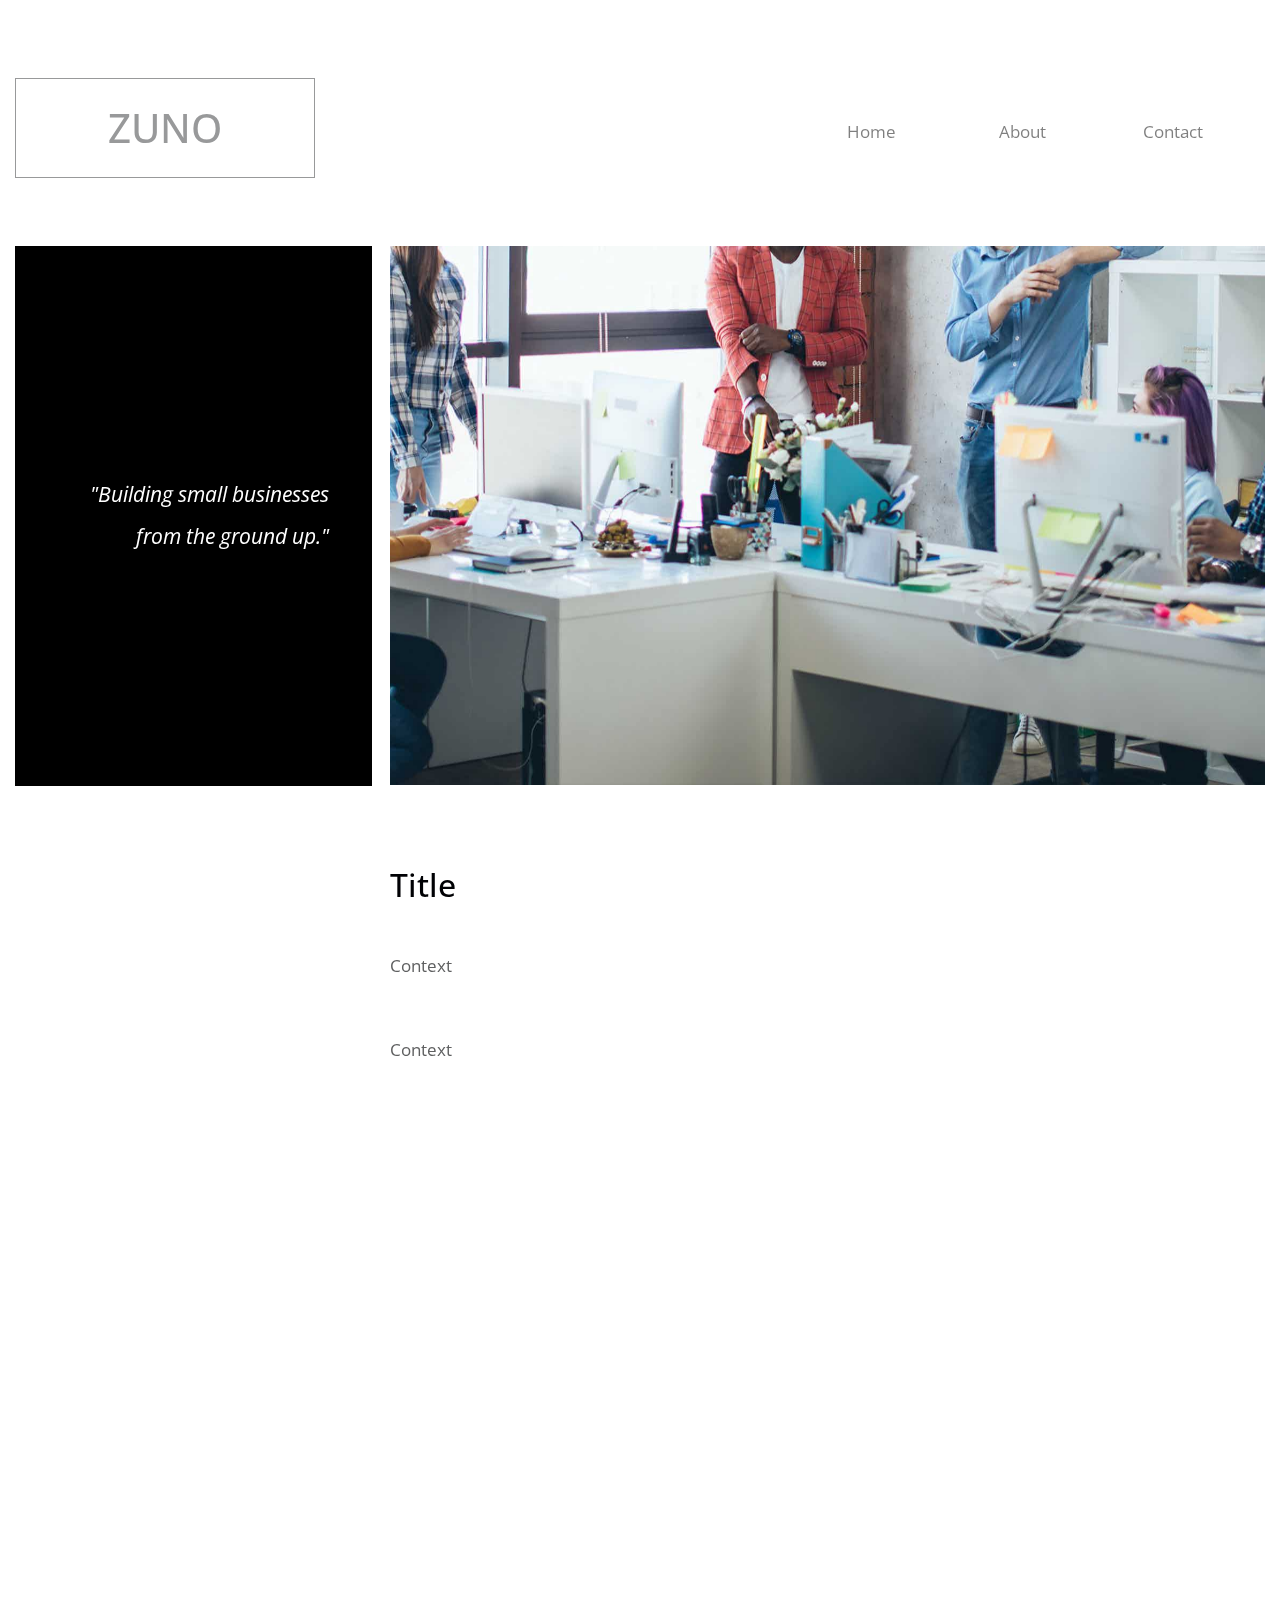
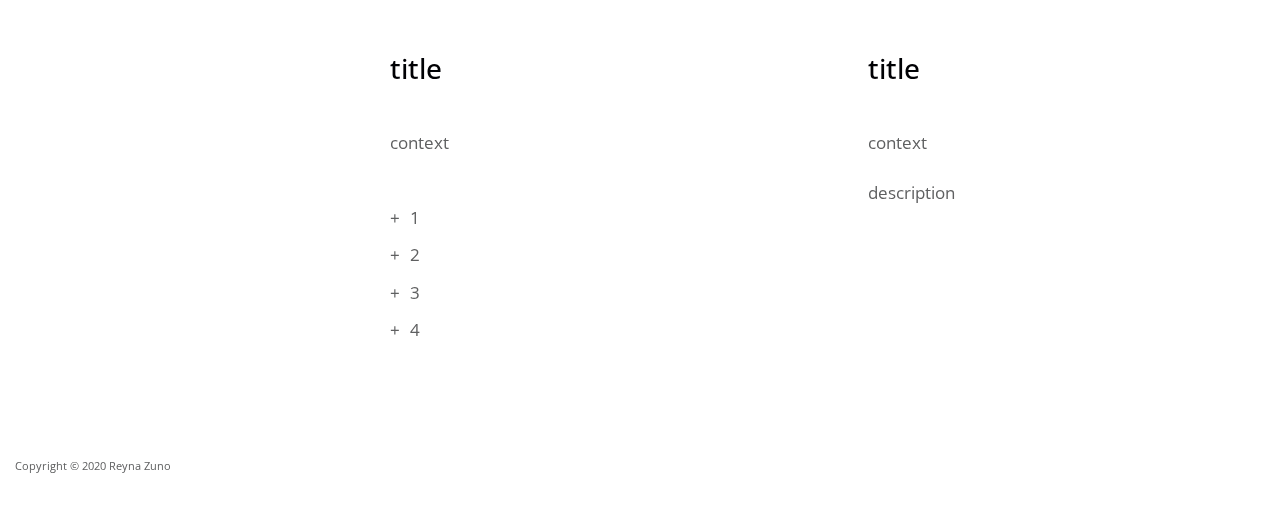
==== index.html @ 0b3b90a9 "project" ====
<!DOCTYPE html>
<html lang="en">
  <head>
    <meta charset="UTF-8" />
    <meta name="viewport" content="width=device-width, initial-scale=1.0" />
    <meta http-equiv="X-UA-Compatible" content="ie=edge" />
    <title>Zuno</title>

    <link rel="stylesheet" href="https://fonts.googleapis.com/css?family=Open+Sans:400,600" />
    <link rel="stylesheet" href="css/structure.css" />
    <link rel="stylesheet" href="css/bootstrap.css" />
    <link rel="stylesheet" href="css/style.css" />
  </head>
  <body>
    <div class="container-fluid">
      <div class="row tm-brand-row">
        <div class="col-lg-4 col-10">
          <div class="tm-brand-container">
            <div class="tm-brand-texts">
              <h1 class="text-uppercase tm-brand-name">Zuno</h1>
            </div>
          </div>
        </div>
        <div class="col-lg-8 col-2 tm-nav-col">
          <div class="tm-nav">
            <nav class="navbar navbar-expand-lg navbar-light tm-navbar">
              <button
                class="navbar-toggler"
                type="button"
                data-toggle="collapse"
                data-target="#navbarNav"
                aria-controls="navbarNav"
                aria-expanded="false"
                aria-label="Toggle navigation">
                <span class="navbar-toggler-icon"></span>
              </button>
              <div class="collapse navbar-collapse" id="navbarNav">
                <ul class="navbar-nav ml-auto mr-0">
                  <li class="nav-item">
                    <div class="tm-nav-link-highlight"></div>
                    <a class="nav-link" href="index.html">Home </a>
                  </li>
                  <li class="nav-item">
                    <div class="tm-nav-link-highlight"></div>
                    <a class="nav-link" href="about.html">About</a>
                  </li>
                  <li class="nav-item">
                    <div class="tm-nav-link-highlight"></div>
                    <a class="nav-link" href="contact.html">Contact</a>
                  </li>
                </ul>
              </div>
            </nav>
          </div>
        </div>
      </div>

      <div class="row tm-welcome-row">
        <div class="col-12 tm-page-cols-container">
          <div class="tm-page-col-left tm-welcome-box tm-bg-primary">
            <p class="tm-welcome-text">
              <em>"Building small businesses from the ground up."</em>
            </p>
          </div>
          <div class="tm-page-col-right">
            <div
              class="tm-welcome-parallax"
              data-parallax="scroll"
              data-image-src="img/digital-marketing-agency.jpg"
            ></div>
          </div>
        </div>
      </div>

      <section class="row tm-pt-4 tm-pb-6">
        <div class="col-12 tm-page-cols-container">
          <div class="tm-page-col-right">
            <h2 class="tm-text-secondary tm-mb-5">
              Title
            </h2>
            <p class="tm-mb-6">
              Context
              
            </p>
            <p class="mb-0">
           	 Context
            </p>
          </div>
        </div>
      </section>

      <div class="tm-page-col-right">
        <div class="row tm-pt-7 tm-pb-6">
          <div class="col-md-6 tm-home-section-2-left">
            <div
              class="img-fluid tm-mb-4 tm-small-parallax"
              data-parallax="scroll"
              data-image-src="img/image-1.jpg"></div>
            <div>
              <h3 class="tm-text-secondary tm-mb-4">
                title
              </h3>
              <p class="tm-mb-5">
               context
              </p>
              <ul class="tm-list-plus">
                <li>1</li>
                <li>2</li>
                <li>3</li>
                <li>4</li>
              </ul>
            </div>
          </div>
          <div class="col-md-6 tm-home-section-2-right">
            <div
              class="img-fluid tm-mb-4 tm-small-parallax"
              data-parallax="scroll"
              data-image-src="img/image-2.jpg"></div>
            <div>
              <h3 class="tm-text-secondary tm-mb-4">
                title
              </h3>
              <p class="tm-section-2-text">
                context
              </p>
              <p>
               description
              </p>
            </div>
          </div>
        </div>
      </div>
      <!-- row -->

      <!-- Page footer -->
      <footer class="row tm-page-footer">
        <p class="col-12 tm-copyright-text mb-0">
          Copyright &copy; 2020 Reyna Zuno
        </p>
      </footer>
    </div>

  <script src="js/jquery.js"></script>
  <script src="js/parallax.js"></script>
  </body>
</html>
---- css/structure.css ----
.fa,.fab,.fal,.far,.fas{-moz-osx-font-smoothing:grayscale;-webkit-font-smoothing:antialiased;display:inline-block;font-style:normal;font-variant:normal;text-rendering:auto;line-height:1}.fa-lg{font-size:1.33333em;line-height:.75em;vertical-align:-.0667em}.fa-xs{font-size:.75em}.fa-sm{font-size:.875em}.fa-1x{font-size:1em}.fa-2x{font-size:2em}.fa-3x{font-size:3em}.fa-4x{font-size:4em}.fa-5x{font-size:5em}.fa-6x{font-size:6em}.fa-7x{font-size:7em}.fa-8x{font-size:8em}.fa-9x{font-size:9em}.fa-10x{font-size:10em}.fa-fw{text-align:center;width:1.25em}.fa-ul{list-style-type:none;margin-left:2.5em;padding-left:0}.fa-ul>li{position:relative}.fa-li{left:-2em;position:absolute;text-align:center;width:2em;line-height:inherit}.fa-border{border:.08em solid #eee;border-radius:.1em;padding:.2em .25em .15em}.fa-pull-left{float:left}.fa-pull-right{float:right}.fa.fa-pull-left,.fab.fa-pull-left,.fal.fa-pull-left,.far.fa-pull-left,.fas.fa-pull-left{margin-right:.3em}.fa.fa-pull-right,.fab.fa-pull-right,.fal.fa-pull-right,.far.fa-pull-right,.fas.fa-pull-right{margin-left:.3em}.fa-spin{animation:fa-spin 2s infinite linear}.fa-pulse{animation:fa-spin 1s infinite steps(8)}@keyframes fa-spin{0%{transform:rotate(0deg)}to{transform:rotate(1turn)}}.fa-rotate-90{-ms-filter:"progid:DXImageTransform.Microsoft.BasicImage(rotation=1)";transform:rotate(90deg)}.fa-rotate-180{-ms-filter:"progid:DXImageTransform.Microsoft.BasicImage(rotation=2)";transform:rotate(180deg)}.fa-rotate-270{-ms-filter:"progid:DXImageTransform.Microsoft.BasicImage(rotation=3)";transform:rotate(270deg)}.fa-flip-horizontal{-ms-filter:"progid:DXImageTransform.Microsoft.BasicImage(rotation=0, mirror=1)";transform:scaleX(-1)}.fa-flip-vertical{transform:scaleY(-1)}.fa-flip-both,.fa-flip-horizontal.fa-flip-vertical,.fa-flip-vertical{-ms-filter:"progid:DXImageTransform.Microsoft.BasicImage(rotation=2, mirror=1)"}.fa-flip-both,.fa-flip-horizontal.fa-flip-vertical{transform:scale(-1)}:root .fa-flip-both,:root .fa-flip-horizontal,:root .fa-flip-vertical,:root .fa-rotate-90,:root .fa-rotate-180,:root .fa-rotate-270{filter:none}.fa-stack{display:inline-block;height:2em;line-height:2em;position:relative;vertical-align:middle;width:2.5em}.fa-stack-1x,.fa-stack-2x{left:0;position:absolute;text-align:center;width:100%}.fa-stack-1x{line-height:inherit}.fa-stack-2x{font-size:2em}.fa-inverse{color:#fff}.fa-500px:before{content:"\f26e"}.fa-accessible-icon:before{content:"\f368"}.fa-accusoft:before{content:"\f369"}.fa-acquisitions-incorporated:before{content:"\f6af"}.fa-ad:before{content:"\f641"}.fa-address-book:before{content:"\f2b9"}.fa-address-card:before{content:"\f2bb"}.fa-adjust:before{content:"\f042"}.fa-adn:before{content:"\f170"}.fa-adobe:before{content:"\f778"}.fa-adversal:before{content:"\f36a"}.fa-affiliatetheme:before{content:"\f36b"}.fa-air-freshener:before{content:"\f5d0"}.fa-airbnb:before{content:"\f834"}.fa-algolia:before{content:"\f36c"}.fa-align-center:before{content:"\f037"}.fa-align-justify:before{content:"\f039"}.fa-align-left:before{content:"\f036"}.fa-align-right:before{content:"\f038"}.fa-alipay:before{content:"\f642"}.fa-allergies:before{content:"\f461"}.fa-amazon:before{content:"\f270"}.fa-amazon-pay:before{content:"\f42c"}.fa-ambulance:before{content:"\f0f9"}.fa-american-sign-language-interpreting:before{content:"\f2a3"}.fa-amilia:before{content:"\f36d"}.fa-anchor:before{content:"\f13d"}.fa-android:before{content:"\f17b"}.fa-angellist:before{content:"\f209"}.fa-angle-double-down:before{content:"\f103"}.fa-angle-double-left:before{content:"\f100"}.fa-angle-double-right:before{content:"\f101"}.fa-angle-double-up:before{content:"\f102"}.fa-angle-down:before{content:"\f107"}.fa-angle-left:before{content:"\f104"}.fa-angle-right:before{content:"\f105"}.fa-angle-up:before{content:"\f106"}.fa-angry:before{content:"\f556"}.fa-angrycreative:before{content:"\f36e"}.fa-angular:before{content:"\f420"}.fa-ankh:before{content:"\f644"}.fa-app-store:before{content:"\f36f"}.fa-app-store-ios:before{content:"\f370"}.fa-apper:before{content:"\f371"}.fa-apple:before{content:"\f179"}.fa-apple-alt:before{content:"\f5d1"}.fa-apple-pay:before{content:"\f415"}.fa-archive:before{content:"\f187"}.fa-archway:before{content:"\f557"}.fa-arrow-alt-circle-down:before{content:"\f358"}.fa-arrow-alt-circle-left:before{content:"\f359"}.fa-arrow-alt-circle-right:before{content:"\f35a"}.fa-arrow-alt-circle-up:before{content:"\f35b"}.fa-arrow-circle-down:before{content:"\f0ab"}.fa-arrow-circle-left:before{content:"\f0a8"}.fa-arrow-circle-right:before{content:"\f0a9"}.fa-arrow-circle-up:before{content:"\f0aa"}.fa-arrow-down:before{content:"\f063"}.fa-arrow-left:before{content:"\f060"}.fa-arrow-right:before{content:"\f061"}.fa-arrow-up:before{content:"\f062"}.fa-arrows-alt:before{content:"\f0b2"}.fa-arrows-alt-h:before{content:"\f337"}.fa-arrows-alt-v:before{content:"\f338"}.fa-artstation:before{content:"\f77a"}.fa-assistive-listening-systems:before{content:"\f2a2"}.fa-asterisk:before{content:"\f069"}.fa-asymmetrik:before{content:"\f372"}.fa-at:before{content:"\f1fa"}.fa-atlas:before{content:"\f558"}.fa-atlassian:before{content:"\f77b"}.fa-atom:before{content:"\f5d2"}.fa-audible:before{content:"\f373"}.fa-audio-description:before{content:"\f29e"}.fa-autoprefixer:before{content:"\f41c"}.fa-avianex:before{content:"\f374"}.fa-aviato:before{content:"\f421"}.fa-award:before{content:"\f559"}.fa-aws:before{content:"\f375"}.fa-baby:before{content:"\f77c"}.fa-baby-carriage:before{content:"\f77d"}.fa-backspace:before{content:"\f55a"}.fa-backward:before{content:"\f04a"}.fa-bacon:before{content:"\f7e5"}.fa-balance-scale:before{content:"\f24e"}.fa-ban:before{content:"\f05e"}.fa-band-aid:before{content:"\f462"}.fa-bandcamp:before{content:"\f2d5"}.fa-barcode:before{content:"\f02a"}.fa-bars:before{content:"\f0c9"}.fa-baseball-ball:before{content:"\f433"}.fa-basketball-ball:before{content:"\f434"}.fa-bath:before{content:"\f2cd"}.fa-battery-empty:before{content:"\f244"}.fa-battery-full:before{content:"\f240"}.fa-battery-half:before{content:"\f242"}.fa-battery-quarter:before{content:"\f243"}.fa-battery-three-quarters:before{content:"\f241"}.fa-battle-net:before{content:"\f835"}.fa-bed:before{content:"\f236"}.fa-beer:before{content:"\f0fc"}.fa-behance:before{content:"\f1b4"}.fa-behance-square:before{content:"\f1b5"}.fa-bell:before{content:"\f0f3"}.fa-bell-slash:before{content:"\f1f6"}.fa-bezier-curve:before{content:"\f55b"}.fa-bible:before{content:"\f647"}.fa-bicycle:before{content:"\f206"}.fa-bimobject:before{content:"\f378"}.fa-binoculars:before{content:"\f1e5"}.fa-biohazard:before{content:"\f780"}.fa-birthday-cake:before{content:"\f1fd"}.fa-bitbucket:before{content:"\f171"}.fa-bitcoin:before{content:"\f379"}.fa-bity:before{content:"\f37a"}.fa-black-tie:before{content:"\f27e"}.fa-blackberry:before{content:"\f37b"}.fa-blender:before{content:"\f517"}.fa-blender-phone:before{content:"\f6b6"}.fa-blind:before{content:"\f29d"}.fa-blog:before{content:"\f781"}.fa-blogger:before{content:"\f37c"}.fa-blogger-b:before{content:"\f37d"}.fa-bluetooth:before{content:"\f293"}.fa-bluetooth-b:before{content:"\f294"}.fa-bold:before{content:"\f032"}.fa-bolt:before{content:"\f0e7"}.fa-bomb:before{content:"\f1e2"}.fa-bone:before{content:"\f5d7"}.fa-bong:before{content:"\f55c"}.fa-book:before{content:"\f02d"}.fa-book-dead:before{content:"\f6b7"}.fa-book-medical:before{content:"\f7e6"}.fa-book-open:before{content:"\f518"}.fa-book-reader:before{content:"\f5da"}.fa-bookmark:before{content:"\f02e"}.fa-bootstrap:before{content:"\f836"}.fa-bowling-ball:before{content:"\f436"}.fa-box:before{content:"\f466"}.fa-box-open:before{content:"\f49e"}.fa-boxes:before{content:"\f468"}.fa-braille:before{content:"\f2a1"}.fa-brain:before{content:"\f5dc"}.fa-bread-slice:before{content:"\f7ec"}.fa-briefcase:before{content:"\f0b1"}.fa-briefcase-medical:before{content:"\f469"}.fa-broadcast-tower:before{content:"\f519"}.fa-broom:before{content:"\f51a"}.fa-brush:before{content:"\f55d"}.fa-btc:before{content:"\f15a"}.fa-buffer:before{content:"\f837"}.fa-bug:before{content:"\f188"}.fa-building:before{content:"\f1ad"}.fa-bullhorn:before{content:"\f0a1"}.fa-bullseye:before{content:"\f140"}.fa-burn:before{content:"\f46a"}.fa-buromobelexperte:before{content:"\f37f"}.fa-bus:before{content:"\f207"}.fa-bus-alt:before{content:"\f55e"}.fa-business-time:before{content:"\f64a"}.fa-buysellads:before{content:"\f20d"}.fa-calculator:before{content:"\f1ec"}.fa-calendar:before{content:"\f133"}.fa-calendar-alt:before{content:"\f073"}.fa-calendar-check:before{content:"\f274"}.fa-calendar-day:before{content:"\f783"}.fa-calendar-minus:before{content:"\f272"}.fa-calendar-plus:before{content:"\f271"}.fa-calendar-times:before{content:"\f273"}.fa-calendar-week:before{content:"\f784"}.fa-camera:before{content:"\f030"}.fa-camera-retro:before{content:"\f083"}.fa-campground:before{content:"\f6bb"}.fa-canadian-maple-leaf:before{content:"\f785"}.fa-candy-cane:before{content:"\f786"}.fa-cannabis:before{content:"\f55f"}.fa-capsules:before{content:"\f46b"}.fa-car:before{content:"\f1b9"}.fa-car-alt:before{content:"\f5de"}.fa-car-battery:before{content:"\f5df"}.fa-car-crash:before{content:"\f5e1"}.fa-car-side:before{content:"\f5e4"}.fa-caret-down:before{content:"\f0d7"}.fa-caret-left:before{content:"\f0d9"}.fa-caret-right:before{content:"\f0da"}.fa-caret-square-down:before{content:"\f150"}.fa-caret-square-left:before{content:"\f191"}.fa-caret-square-right:before{content:"\f152"}.fa-caret-square-up:before{content:"\f151"}.fa-caret-up:before{content:"\f0d8"}.fa-carrot:before{content:"\f787"}.fa-cart-arrow-down:before{content:"\f218"}.fa-cart-plus:before{content:"\f217"}.fa-cash-register:before{content:"\f788"}.fa-cat:before{content:"\f6be"}.fa-cc-amazon-pay:before{content:"\f42d"}.fa-cc-amex:before{content:"\f1f3"}.fa-cc-apple-pay:before{content:"\f416"}.fa-cc-diners-club:before{content:"\f24c"}.fa-cc-discover:before{content:"\f1f2"}.fa-cc-jcb:before{content:"\f24b"}.fa-cc-mastercard:before{content:"\f1f1"}.fa-cc-paypal:before{content:"\f1f4"}.fa-cc-stripe:before{content:"\f1f5"}.fa-cc-visa:before{content:"\f1f0"}.fa-centercode:before{content:"\f380"}.fa-centos:before{content:"\f789"}.fa-certificate:before{content:"\f0a3"}.fa-chair:before{content:"\f6c0"}.fa-chalkboard:before{content:"\f51b"}.fa-chalkboard-teacher:before{content:"\f51c"}.fa-charging-station:before{content:"\f5e7"}.fa-chart-area:before{content:"\f1fe"}.fa-chart-bar:before{content:"\f080"}.fa-chart-line:before{content:"\f201"}.fa-chart-pie:before{content:"\f200"}.fa-check:before{content:"\f00c"}.fa-check-circle:before{content:"\f058"}.fa-check-double:before{content:"\f560"}.fa-check-square:before{content:"\f14a"}.fa-cheese:before{content:"\f7ef"}.fa-chess:before{content:"\f439"}.fa-chess-bishop:before{content:"\f43a"}.fa-chess-board:before{content:"\f43c"}.fa-chess-king:before{content:"\f43f"}.fa-chess-knight:before{content:"\f441"}.fa-chess-pawn:before{content:"\f443"}.fa-chess-queen:before{content:"\f445"}.fa-chess-rook:before{content:"\f447"}.fa-chevron-circle-down:before{content:"\f13a"}.fa-chevron-circle-left:before{content:"\f137"}.fa-chevron-circle-right:before{content:"\f138"}.fa-chevron-circle-up:before{content:"\f139"}.fa-chevron-down:before{content:"\f078"}.fa-chevron-left:before{content:"\f053"}.fa-chevron-right:before{content:"\f054"}.fa-chevron-up:before{content:"\f077"}.fa-child:before{content:"\f1ae"}.fa-chrome:before{content:"\f268"}.fa-chromecast:before{content:"\f838"}.fa-church:before{content:"\f51d"}.fa-circle:before{content:"\f111"}.fa-circle-notch:before{content:"\f1ce"}.fa-city:before{content:"\f64f"}.fa-clinic-medical:before{content:"\f7f2"}.fa-clipboard:before{content:"\f328"}.fa-clipboard-check:before{content:"\f46c"}.fa-clipboard-list:before{content:"\f46d"}.fa-clock:before{content:"\f017"}.fa-clone:before{content:"\f24d"}.fa-closed-captioning:before{content:"\f20a"}.fa-cloud:before{content:"\f0c2"}.fa-cloud-download-alt:before{content:"\f381"}.fa-cloud-meatball:before{content:"\f73b"}.fa-cloud-moon:before{content:"\f6c3"}.fa-cloud-moon-rain:before{content:"\f73c"}.fa-cloud-rain:before{content:"\f73d"}.fa-cloud-showers-heavy:before{content:"\f740"}.fa-cloud-sun:before{content:"\f6c4"}.fa-cloud-sun-rain:before{content:"\f743"}.fa-cloud-upload-alt:before{content:"\f382"}.fa-cloudscale:before{content:"\f383"}.fa-cloudsmith:before{content:"\f384"}.fa-cloudversify:before{content:"\f385"}.fa-cocktail:before{content:"\f561"}.fa-code:before{content:"\f121"}.fa-code-branch:before{content:"\f126"}.fa-codepen:before{content:"\f1cb"}.fa-codiepie:before{content:"\f284"}.fa-coffee:before{content:"\f0f4"}.fa-cog:before{content:"\f013"}.fa-cogs:before{content:"\f085"}.fa-coins:before{content:"\f51e"}.fa-columns:before{content:"\f0db"}.fa-comment:before{content:"\f075"}.fa-comment-alt:before{content:"\f27a"}.fa-comment-dollar:before{content:"\f651"}.fa-comment-dots:before{content:"\f4ad"}.fa-comment-medical:before{content:"\f7f5"}.fa-comment-slash:before{content:"\f4b3"}.fa-comments:before{content:"\f086"}.fa-comments-dollar:before{content:"\f653"}.fa-compact-disc:before{content:"\f51f"}.fa-compass:before{content:"\f14e"}.fa-compress:before{content:"\f066"}.fa-compress-arrows-alt:before{content:"\f78c"}.fa-concierge-bell:before{content:"\f562"}.fa-confluence:before{content:"\f78d"}.fa-connectdevelop:before{content:"\f20e"}.fa-contao:before{content:"\f26d"}.fa-cookie:before{content:"\f563"}.fa-cookie-bite:before{content:"\f564"}.fa-copy:before{content:"\f0c5"}.fa-copyright:before{content:"\f1f9"}.fa-couch:before{content:"\f4b8"}.fa-cpanel:before{content:"\f388"}.fa-creative-commons:before{content:"\f25e"}.fa-creative-commons-by:before{content:"\f4e7"}.fa-creative-commons-nc:before{content:"\f4e8"}.fa-creative-commons-nc-eu:before{content:"\f4e9"}.fa-creative-commons-nc-jp:before{content:"\f4ea"}.fa-creative-commons-nd:before{content:"\f4eb"}.fa-creative-commons-pd:before{content:"\f4ec"}.fa-creative-commons-pd-alt:before{content:"\f4ed"}.fa-creative-commons-remix:before{content:"\f4ee"}.fa-creative-commons-sa:before{content:"\f4ef"}.fa-creative-commons-sampling:before{content:"\f4f0"}.fa-creative-commons-sampling-plus:before{content:"\f4f1"}.fa-creative-commons-share:before{content:"\f4f2"}.fa-creative-commons-zero:before{content:"\f4f3"}.fa-credit-card:before{content:"\f09d"}.fa-critical-role:before{content:"\f6c9"}.fa-crop:before{content:"\f125"}.fa-crop-alt:before{content:"\f565"}.fa-cross:before{content:"\f654"}.fa-crosshairs:before{content:"\f05b"}.fa-crow:before{content:"\f520"}.fa-crown:before{content:"\f521"}.fa-crutch:before{content:"\f7f7"}.fa-css3:before{content:"\f13c"}.fa-css3-alt:before{content:"\f38b"}.fa-cube:before{content:"\f1b2"}.fa-cubes:before{content:"\f1b3"}.fa-cut:before{content:"\f0c4"}.fa-cuttlefish:before{content:"\f38c"}.fa-d-and-d:before{content:"\f38d"}.fa-d-and-d-beyond:before{content:"\f6ca"}.fa-dashcube:before{content:"\f210"}.fa-database:before{content:"\f1c0"}.fa-deaf:before{content:"\f2a4"}.fa-delicious:before{content:"\f1a5"}.fa-democrat:before{content:"\f747"}.fa-deploydog:before{content:"\f38e"}.fa-deskpro:before{content:"\f38f"}.fa-desktop:before{content:"\f108"}.fa-dev:before{content:"\f6cc"}.fa-deviantart:before{content:"\f1bd"}.fa-dharmachakra:before{content:"\f655"}.fa-dhl:before{content:"\f790"}.fa-diagnoses:before{content:"\f470"}.fa-diaspora:before{content:"\f791"}.fa-dice:before{content:"\f522"}.fa-dice-d20:before{content:"\f6cf"}.fa-dice-d6:before{content:"\f6d1"}.fa-dice-five:before{content:"\f523"}.fa-dice-four:before{content:"\f524"}.fa-dice-one:before{content:"\f525"}.fa-dice-six:before{content:"\f526"}.fa-dice-three:before{content:"\f527"}.fa-dice-two:before{content:"\f528"}.fa-digg:before{content:"\f1a6"}.fa-digital-ocean:before{content:"\f391"}.fa-digital-tachograph:before{content:"\f566"}.fa-directions:before{content:"\f5eb"}.fa-discord:before{content:"\f392"}.fa-discourse:before{content:"\f393"}.fa-divide:before{content:"\f529"}.fa-dizzy:before{content:"\f567"}.fa-dna:before{content:"\f471"}.fa-dochub:before{content:"\f394"}.fa-docker:before{content:"\f395"}.fa-dog:before{content:"\f6d3"}.fa-dollar-sign:before{content:"\f155"}.fa-dolly:before{content:"\f472"}.fa-dolly-flatbed:before{content:"\f474"}.fa-donate:before{content:"\f4b9"}.fa-door-closed:before{content:"\f52a"}.fa-door-open:before{content:"\f52b"}.fa-dot-circle:before{content:"\f192"}.fa-dove:before{content:"\f4ba"}.fa-download:before{content:"\f019"}.fa-draft2digital:before{content:"\f396"}.fa-drafting-compass:before{content:"\f568"}.fa-dragon:before{content:"\f6d5"}.fa-draw-polygon:before{content:"\f5ee"}.fa-dribbble:before{content:"\f17d"}.fa-dribbble-square:before{content:"\f397"}.fa-dropbox:before{content:"\f16b"}.fa-drum:before{content:"\f569"}.fa-drum-steelpan:before{content:"\f56a"}.fa-drumstick-bite:before{content:"\f6d7"}.fa-drupal:before{content:"\f1a9"}.fa-dumbbell:before{content:"\f44b"}.fa-dumpster:before{content:"\f793"}.fa-dumpster-fire:before{content:"\f794"}.fa-dungeon:before{content:"\f6d9"}.fa-dyalog:before{content:"\f399"}.fa-earlybirds:before{content:"\f39a"}.fa-ebay:before{content:"\f4f4"}.fa-edge:before{content:"\f282"}.fa-edit:before{content:"\f044"}.fa-egg:before{content:"\f7fb"}.fa-eject:before{content:"\f052"}.fa-elementor:before{content:"\f430"}.fa-ellipsis-h:before{content:"\f141"}.fa-ellipsis-v:before{content:"\f142"}.fa-ello:before{content:"\f5f1"}.fa-ember:before{content:"\f423"}.fa-empire:before{content:"\f1d1"}.fa-envelope:before{content:"\f0e0"}.fa-envelope-open:before{content:"\f2b6"}.fa-envelope-open-text:before{content:"\f658"}.fa-envelope-square:before{content:"\f199"}.fa-envira:before{content:"\f299"}.fa-equals:before{content:"\f52c"}.fa-eraser:before{content:"\f12d"}.fa-erlang:before{content:"\f39d"}.fa-ethereum:before{content:"\f42e"}.fa-ethernet:before{content:"\f796"}.fa-etsy:before{content:"\f2d7"}.fa-euro-sign:before{content:"\f153"}.fa-evernote:before{content:"\f839"}.fa-exchange-alt:before{content:"\f362"}.fa-exclamation:before{content:"\f12a"}.fa-exclamation-circle:before{content:"\f06a"}.fa-exclamation-triangle:before{content:"\f071"}.fa-expand:before{content:"\f065"}.fa-expand-arrows-alt:before{content:"\f31e"}.fa-expeditedssl:before{content:"\f23e"}.fa-external-link-alt:before{content:"\f35d"}.fa-external-link-square-alt:before{content:"\f360"}.fa-eye:before{content:"\f06e"}.fa-eye-dropper:before{content:"\f1fb"}.fa-eye-slash:before{content:"\f070"}.fa-facebook:before{content:"\f09a"}.fa-facebook-f:before{content:"\f39e"}.fa-facebook-messenger:before{content:"\f39f"}.fa-facebook-square:before{content:"\f082"}.fa-fantasy-flight-games:before{content:"\f6dc"}.fa-fast-backward:before{content:"\f049"}.fa-fast-forward:before{content:"\f050"}.fa-fax:before{content:"\f1ac"}.fa-feather:before{content:"\f52d"}.fa-feather-alt:before{content:"\f56b"}.fa-fedex:before{content:"\f797"}.fa-fedora:before{content:"\f798"}.fa-female:before{content:"\f182"}.fa-fighter-jet:before{content:"\f0fb"}.fa-figma:before{content:"\f799"}.fa-file:before{content:"\f15b"}.fa-file-alt:before{content:"\f15c"}.fa-file-archive:before{content:"\f1c6"}.fa-file-audio:before{content:"\f1c7"}.fa-file-code:before{content:"\f1c9"}.fa-file-contract:before{content:"\f56c"}.fa-file-csv:before{content:"\f6dd"}.fa-file-download:before{content:"\f56d"}.fa-file-excel:before{content:"\f1c3"}.fa-file-export:before{content:"\f56e"}.fa-file-image:before{content:"\f1c5"}.fa-file-import:before{content:"\f56f"}.fa-file-invoice:before{content:"\f570"}.fa-file-invoice-dollar:before{content:"\f571"}.fa-file-medical:before{content:"\f477"}.fa-file-medical-alt:before{content:"\f478"}.fa-file-pdf:before{content:"\f1c1"}.fa-file-powerpoint:before{content:"\f1c4"}.fa-file-prescription:before{content:"\f572"}.fa-file-signature:before{content:"\f573"}.fa-file-upload:before{content:"\f574"}.fa-file-video:before{content:"\f1c8"}.fa-file-word:before{content:"\f1c2"}.fa-fill:before{content:"\f575"}.fa-fill-drip:before{content:"\f576"}.fa-film:before{content:"\f008"}.fa-filter:before{content:"\f0b0"}.fa-fingerprint:before{content:"\f577"}.fa-fire:before{content:"\f06d"}.fa-fire-alt:before{content:"\f7e4"}.fa-fire-extinguisher:before{content:"\f134"}.fa-firefox:before{content:"\f269"}.fa-first-aid:before{content:"\f479"}.fa-first-order:before{content:"\f2b0"}.fa-first-order-alt:before{content:"\f50a"}.fa-firstdraft:before{content:"\f3a1"}.fa-fish:before{content:"\f578"}.fa-fist-raised:before{content:"\f6de"}.fa-flag:before{content:"\f024"}.fa-flag-checkered:before{content:"\f11e"}.fa-flag-usa:before{content:"\f74d"}.fa-flask:before{content:"\f0c3"}.fa-flickr:before{content:"\f16e"}.fa-flipboard:before{content:"\f44d"}.fa-flushed:before{content:"\f579"}.fa-fly:before{content:"\f417"}.fa-folder:before{content:"\f07b"}.fa-folder-minus:before{content:"\f65d"}.fa-folder-open:before{content:"\f07c"}.fa-folder-plus:before{content:"\f65e"}.fa-font:before{content:"\f031"}.fa-font-awesome:before{content:"\f2b4"}.fa-font-awesome-alt:before{content:"\f35c"}.fa-font-awesome-flag:before{content:"\f425"}.fa-font-awesome-logo-full:before{content:"\f4e6"}.fa-fonticons:before{content:"\f280"}.fa-fonticons-fi:before{content:"\f3a2"}.fa-football-ball:before{content:"\f44e"}.fa-fort-awesome:before{content:"\f286"}.fa-fort-awesome-alt:before{content:"\f3a3"}.fa-forumbee:before{content:"\f211"}.fa-forward:before{content:"\f04e"}.fa-foursquare:before{content:"\f180"}.fa-free-code-camp:before{content:"\f2c5"}.fa-freebsd:before{content:"\f3a4"}.fa-frog:before{content:"\f52e"}.fa-frown:before{content:"\f119"}.fa-frown-open:before{content:"\f57a"}.fa-fulcrum:before{content:"\f50b"}.fa-funnel-dollar:before{content:"\f662"}.fa-futbol:before{content:"\f1e3"}.fa-galactic-republic:before{content:"\f50c"}.fa-galactic-senate:before{content:"\f50d"}.fa-gamepad:before{content:"\f11b"}.fa-gas-pump:before{content:"\f52f"}.fa-gavel:before{content:"\f0e3"}.fa-gem:before{content:"\f3a5"}.fa-genderless:before{content:"\f22d"}.fa-get-pocket:before{content:"\f265"}.fa-gg:before{content:"\f260"}.fa-gg-circle:before{content:"\f261"}.fa-ghost:before{content:"\f6e2"}.fa-gift:before{content:"\f06b"}.fa-gifts:before{content:"\f79c"}.fa-git:before{content:"\f1d3"}.fa-git-square:before{content:"\f1d2"}.fa-github:before{content:"\f09b"}.fa-github-alt:before{content:"\f113"}.fa-github-square:before{content:"\f092"}.fa-gitkraken:before{content:"\f3a6"}.fa-gitlab:before{content:"\f296"}.fa-gitter:before{content:"\f426"}.fa-glass-cheers:before{content:"\f79f"}.fa-glass-martini:before{content:"\f000"}.fa-glass-martini-alt:before{content:"\f57b"}.fa-glass-whiskey:before{content:"\f7a0"}.fa-glasses:before{content:"\f530"}.fa-glide:before{content:"\f2a5"}.fa-glide-g:before{content:"\f2a6"}.fa-globe:before{content:"\f0ac"}.fa-globe-africa:before{content:"\f57c"}.fa-globe-americas:before{content:"\f57d"}.fa-globe-asia:before{content:"\f57e"}.fa-globe-europe:before{content:"\f7a2"}.fa-gofore:before{content:"\f3a7"}.fa-golf-ball:before{content:"\f450"}.fa-goodreads:before{content:"\f3a8"}.fa-goodreads-g:before{content:"\f3a9"}.fa-google:before{content:"\f1a0"}.fa-google-drive:before{content:"\f3aa"}.fa-google-play:before{content:"\f3ab"}.fa-google-plus:before{content:"\f2b3"}.fa-google-plus-g:before{content:"\f0d5"}.fa-google-plus-square:before{content:"\f0d4"}.fa-google-wallet:before{content:"\f1ee"}.fa-gopuram:before{content:"\f664"}.fa-graduation-cap:before{content:"\f19d"}.fa-gratipay:before{content:"\f184"}.fa-grav:before{content:"\f2d6"}.fa-greater-than:before{content:"\f531"}.fa-greater-than-equal:before{content:"\f532"}.fa-grimace:before{content:"\f57f"}.fa-grin:before{content:"\f580"}.fa-grin-alt:before{content:"\f581"}.fa-grin-beam:before{content:"\f582"}.fa-grin-beam-sweat:before{content:"\f583"}.fa-grin-hearts:before{content:"\f584"}.fa-grin-squint:before{content:"\f585"}.fa-grin-squint-tears:before{content:"\f586"}.fa-grin-stars:before{content:"\f587"}.fa-grin-tears:before{content:"\f588"}.fa-grin-tongue:before{content:"\f589"}.fa-grin-tongue-squint:before{content:"\f58a"}.fa-grin-tongue-wink:before{content:"\f58b"}.fa-grin-wink:before{content:"\f58c"}.fa-grip-horizontal:before{content:"\f58d"}.fa-grip-lines:before{content:"\f7a4"}.fa-grip-lines-vertical:before{content:"\f7a5"}.fa-grip-vertical:before{content:"\f58e"}.fa-gripfire:before{content:"\f3ac"}.fa-grunt:before{content:"\f3ad"}.fa-guitar:before{content:"\f7a6"}.fa-gulp:before{content:"\f3ae"}.fa-h-square:before{content:"\f0fd"}.fa-hacker-news:before{content:"\f1d4"}.fa-hacker-news-square:before{content:"\f3af"}.fa-hackerrank:before{content:"\f5f7"}.fa-hamburger:before{content:"\f805"}.fa-hammer:before{content:"\f6e3"}.fa-hamsa:before{content:"\f665"}.fa-hand-holding:before{content:"\f4bd"}.fa-hand-holding-heart:before{content:"\f4be"}.fa-hand-holding-usd:before{content:"\f4c0"}.fa-hand-lizard:before{content:"\f258"}.fa-hand-middle-finger:before{content:"\f806"}.fa-hand-paper:before{content:"\f256"}.fa-hand-peace:before{content:"\f25b"}.fa-hand-point-down:before{content:"\f0a7"}.fa-hand-point-left:before{content:"\f0a5"}.fa-hand-point-right:before{content:"\f0a4"}.fa-hand-point-up:before{content:"\f0a6"}.fa-hand-pointer:before{content:"\f25a"}.fa-hand-rock:before{content:"\f255"}.fa-hand-scissors:before{content:"\f257"}.fa-hand-spock:before{content:"\f259"}.fa-hands:before{content:"\f4c2"}.fa-hands-helping:before{content:"\f4c4"}.fa-handshake:before{content:"\f2b5"}.fa-hanukiah:before{content:"\f6e6"}.fa-hard-hat:before{content:"\f807"}.fa-hashtag:before{content:"\f292"}.fa-hat-wizard:before{content:"\f6e8"}.fa-haykal:before{content:"\f666"}.fa-hdd:before{content:"\f0a0"}.fa-heading:before{content:"\f1dc"}.fa-headphones:before{content:"\f025"}.fa-headphones-alt:before{content:"\f58f"}.fa-headset:before{content:"\f590"}.fa-heart:before{content:"\f004"}.fa-heart-broken:before{content:"\f7a9"}.fa-heartbeat:before{content:"\f21e"}.fa-helicopter:before{content:"\f533"}.fa-highlighter:before{content:"\f591"}.fa-hiking:before{content:"\f6ec"}.fa-hippo:before{content:"\f6ed"}.fa-hips:before{content:"\f452"}.fa-hire-a-helper:before{content:"\f3b0"}.fa-history:before{content:"\f1da"}.fa-hockey-puck:before{content:"\f453"}.fa-holly-berry:before{content:"\f7aa"}.fa-home:before{content:"\f015"}.fa-hooli:before{content:"\f427"}.fa-hornbill:before{content:"\f592"}.fa-horse:before{content:"\f6f0"}.fa-horse-head:before{content:"\f7ab"}.fa-hospital:before{content:"\f0f8"}.fa-hospital-alt:before{content:"\f47d"}.fa-hospital-symbol:before{content:"\f47e"}.fa-hot-tub:before{content:"\f593"}.fa-hotdog:before{content:"\f80f"}.fa-hotel:before{content:"\f594"}.fa-hotjar:before{content:"\f3b1"}.fa-hourglass:before{content:"\f254"}.fa-hourglass-end:before{content:"\f253"}.fa-hourglass-half:before{content:"\f252"}.fa-hourglass-start:before{content:"\f251"}.fa-house-damage:before{content:"\f6f1"}.fa-houzz:before{content:"\f27c"}.fa-hryvnia:before{content:"\f6f2"}.fa-html5:before{content:"\f13b"}.fa-hubspot:before{content:"\f3b2"}.fa-i-cursor:before{content:"\f246"}.fa-ice-cream:before{content:"\f810"}.fa-icicles:before{content:"\f7ad"}.fa-id-badge:before{content:"\f2c1"}.fa-id-card:before{content:"\f2c2"}.fa-id-card-alt:before{content:"\f47f"}.fa-igloo:before{content:"\f7ae"}.fa-image:before{content:"\f03e"}.fa-images:before{content:"\f302"}.fa-imdb:before{content:"\f2d8"}.fa-inbox:before{content:"\f01c"}.fa-indent:before{content:"\f03c"}.fa-industry:before{content:"\f275"}.fa-infinity:before{content:"\f534"}.fa-info:before{content:"\f129"}.fa-info-circle:before{content:"\f05a"}.fa-instagram:before{content:"\f16d"}.fa-intercom:before{content:"\f7af"}.fa-internet-explorer:before{content:"\f26b"}.fa-invision:before{content:"\f7b0"}.fa-ioxhost:before{content:"\f208"}.fa-italic:before{content:"\f033"}.fa-itch-io:before{content:"\f83a"}.fa-itunes:before{content:"\f3b4"}.fa-itunes-note:before{content:"\f3b5"}.fa-java:before{content:"\f4e4"}.fa-jedi:before{content:"\f669"}.fa-jedi-order:before{content:"\f50e"}.fa-jenkins:before{content:"\f3b6"}.fa-jira:before{content:"\f7b1"}.fa-joget:before{content:"\f3b7"}.fa-joint:before{content:"\f595"}.fa-joomla:before{content:"\f1aa"}.fa-journal-whills:before{content:"\f66a"}.fa-js:before{content:"\f3b8"}.fa-js-square:before{content:"\f3b9"}.fa-jsfiddle:before{content:"\f1cc"}.fa-kaaba:before{content:"\f66b"}.fa-kaggle:before{content:"\f5fa"}.fa-key:before{content:"\f084"}.fa-keybase:before{content:"\f4f5"}.fa-keyboard:before{content:"\f11c"}.fa-keycdn:before{content:"\f3ba"}.fa-khanda:before{content:"\f66d"}.fa-kickstarter:before{content:"\f3bb"}.fa-kickstarter-k:before{content:"\f3bc"}.fa-kiss:before{content:"\f596"}.fa-kiss-beam:before{content:"\f597"}.fa-kiss-wink-heart:before{content:"\f598"}.fa-kiwi-bird:before{content:"\f535"}.fa-korvue:before{content:"\f42f"}.fa-landmark:before{content:"\f66f"}.fa-language:before{content:"\f1ab"}.fa-laptop:before{content:"\f109"}.fa-laptop-code:before{content:"\f5fc"}.fa-laptop-medical:before{content:"\f812"}.fa-laravel:before{content:"\f3bd"}.fa-lastfm:before{content:"\f202"}.fa-lastfm-square:before{content:"\f203"}.fa-laugh:before{content:"\f599"}.fa-laugh-beam:before{content:"\f59a"}.fa-laugh-squint:before{content:"\f59b"}.fa-laugh-wink:before{content:"\f59c"}.fa-layer-group:before{content:"\f5fd"}.fa-leaf:before{content:"\f06c"}.fa-leanpub:before{content:"\f212"}.fa-lemon:before{content:"\f094"}.fa-less:before{content:"\f41d"}.fa-less-than:before{content:"\f536"}.fa-less-than-equal:before{content:"\f537"}.fa-level-down-alt:before{content:"\f3be"}.fa-level-up-alt:before{content:"\f3bf"}.fa-life-ring:before{content:"\f1cd"}.fa-lightbulb:before{content:"\f0eb"}.fa-line:before{content:"\f3c0"}.fa-link:before{content:"\f0c1"}.fa-linkedin:before{content:"\f08c"}.fa-linkedin-in:before{content:"\f0e1"}.fa-linode:before{content:"\f2b8"}.fa-linux:before{content:"\f17c"}.fa-lira-sign:before{content:"\f195"}.fa-list:before{content:"\f03a"}.fa-list-alt:before{content:"\f022"}.fa-list-ol:before{content:"\f0cb"}.fa-list-ul:before{content:"\f0ca"}.fa-location-arrow:before{content:"\f124"}.fa-lock:before{content:"\f023"}.fa-lock-open:before{content:"\f3c1"}.fa-long-arrow-alt-down:before{content:"\f309"}.fa-long-arrow-alt-left:before{content:"\f30a"}.fa-long-arrow-alt-right:before{content:"\f30b"}.fa-long-arrow-alt-up:before{content:"\f30c"}.fa-low-vision:before{content:"\f2a8"}.fa-luggage-cart:before{content:"\f59d"}.fa-lyft:before{content:"\f3c3"}.fa-magento:before{content:"\f3c4"}.fa-magic:before{content:"\f0d0"}.fa-magnet:before{content:"\f076"}.fa-mail-bulk:before{content:"\f674"}.fa-mailchimp:before{content:"\f59e"}.fa-male:before{content:"\f183"}.fa-mandalorian:before{content:"\f50f"}.fa-map:before{content:"\f279"}.fa-map-marked:before{content:"\f59f"}.fa-map-marked-alt:before{content:"\f5a0"}.fa-map-marker:before{content:"\f041"}.fa-map-marker-alt:before{content:"\f3c5"}.fa-map-pin:before{content:"\f276"}.fa-map-signs:before{content:"\f277"}.fa-markdown:before{content:"\f60f"}.fa-marker:before{content:"\f5a1"}.fa-mars:before{content:"\f222"}.fa-mars-double:before{content:"\f227"}.fa-mars-stroke:before{content:"\f229"}.fa-mars-stroke-h:before{content:"\f22b"}.fa-mars-stroke-v:before{content:"\f22a"}.fa-mask:before{content:"\f6fa"}.fa-mastodon:before{content:"\f4f6"}.fa-maxcdn:before{content:"\f136"}.fa-medal:before{content:"\f5a2"}.fa-medapps:before{content:"\f3c6"}.fa-medium:before{content:"\f23a"}.fa-medium-m:before{content:"\f3c7"}.fa-medkit:before{content:"\f0fa"}.fa-medrt:before{content:"\f3c8"}.fa-meetup:before{content:"\f2e0"}.fa-megaport:before{content:"\f5a3"}.fa-meh:before{content:"\f11a"}.fa-meh-blank:before{content:"\f5a4"}.fa-meh-rolling-eyes:before{content:"\f5a5"}.fa-memory:before{content:"\f538"}.fa-mendeley:before{content:"\f7b3"}.fa-menorah:before{content:"\f676"}.fa-mercury:before{content:"\f223"}.fa-meteor:before{content:"\f753"}.fa-microchip:before{content:"\f2db"}.fa-microphone:before{content:"\f130"}.fa-microphone-alt:before{content:"\f3c9"}.fa-microphone-alt-slash:before{content:"\f539"}.fa-microphone-slash:before{content:"\f131"}.fa-microscope:before{content:"\f610"}.fa-microsoft:before{content:"\f3ca"}.fa-minus:before{content:"\f068"}.fa-minus-circle:before{content:"\f056"}.fa-minus-square:before{content:"\f146"}.fa-mitten:before{content:"\f7b5"}.fa-mix:before{content:"\f3cb"}.fa-mixcloud:before{content:"\f289"}.fa-mizuni:before{content:"\f3cc"}.fa-mobile:before{content:"\f10b"}.fa-mobile-alt:before{content:"\f3cd"}.fa-modx:before{content:"\f285"}.fa-monero:before{content:"\f3d0"}.fa-money-bill:before{content:"\f0d6"}.fa-money-bill-alt:before{content:"\f3d1"}.fa-money-bill-wave:before{content:"\f53a"}.fa-money-bill-wave-alt:before{content:"\f53b"}.fa-money-check:before{content:"\f53c"}.fa-money-check-alt:before{content:"\f53d"}.fa-monument:before{content:"\f5a6"}.fa-moon:before{content:"\f186"}.fa-mortar-pestle:before{content:"\f5a7"}.fa-mosque:before{content:"\f678"}.fa-motorcycle:before{content:"\f21c"}.fa-mountain:before{content:"\f6fc"}.fa-mouse-pointer:before{content:"\f245"}.fa-mug-hot:before{content:"\f7b6"}.fa-music:before{content:"\f001"}.fa-napster:before{content:"\f3d2"}.fa-neos:before{content:"\f612"}.fa-network-wired:before{content:"\f6ff"}.fa-neuter:before{content:"\f22c"}.fa-newspaper:before{content:"\f1ea"}.fa-nimblr:before{content:"\f5a8"}.fa-nintendo-switch:before{content:"\f418"}.fa-node:before{content:"\f419"}.fa-node-js:before{content:"\f3d3"}.fa-not-equal:before{content:"\f53e"}.fa-notes-medical:before{content:"\f481"}.fa-npm:before{content:"\f3d4"}.fa-ns8:before{content:"\f3d5"}.fa-nutritionix:before{content:"\f3d6"}.fa-object-group:before{content:"\f247"}.fa-object-ungroup:before{content:"\f248"}.fa-odnoklassniki:before{content:"\f263"}.fa-odnoklassniki-square:before{content:"\f264"}.fa-oil-can:before{content:"\f613"}.fa-old-republic:before{content:"\f510"}.fa-om:before{content:"\f679"}.fa-opencart:before{content:"\f23d"}.fa-openid:before{content:"\f19b"}.fa-opera:before{content:"\f26a"}.fa-optin-monster:before{content:"\f23c"}.fa-osi:before{content:"\f41a"}.fa-otter:before{content:"\f700"}.fa-outdent:before{content:"\f03b"}.fa-page4:before{content:"\f3d7"}.fa-pagelines:before{content:"\f18c"}.fa-pager:before{content:"\f815"}.fa-paint-brush:before{content:"\f1fc"}.fa-paint-roller:before{content:"\f5aa"}.fa-palette:before{content:"\f53f"}.fa-palfed:before{content:"\f3d8"}.fa-pallet:before{content:"\f482"}.fa-paper-plane:before{content:"\f1d8"}.fa-paperclip:before{content:"\f0c6"}.fa-parachute-box:before{content:"\f4cd"}.fa-paragraph:before{content:"\f1dd"}.fa-parking:before{content:"\f540"}.fa-passport:before{content:"\f5ab"}.fa-pastafarianism:before{content:"\f67b"}.fa-paste:before{content:"\f0ea"}.fa-patreon:before{content:"\f3d9"}.fa-pause:before{content:"\f04c"}.fa-pause-circle:before{content:"\f28b"}.fa-paw:before{content:"\f1b0"}.fa-paypal:before{content:"\f1ed"}.fa-peace:before{content:"\f67c"}.fa-pen:before{content:"\f304"}.fa-pen-alt:before{content:"\f305"}.fa-pen-fancy:before{content:"\f5ac"}.fa-pen-nib:before{content:"\f5ad"}.fa-pen-square:before{content:"\f14b"}.fa-pencil-alt:before{content:"\f303"}.fa-pencil-ruler:before{content:"\f5ae"}.fa-penny-arcade:before{content:"\f704"}.fa-people-carry:before{content:"\f4ce"}.fa-pepper-hot:before{content:"\f816"}.fa-percent:before{content:"\f295"}.fa-percentage:before{content:"\f541"}.fa-periscope:before{content:"\f3da"}.fa-person-booth:before{content:"\f756"}.fa-phabricator:before{content:"\f3db"}.fa-phoenix-framework:before{content:"\f3dc"}.fa-phoenix-squadron:before{content:"\f511"}.fa-phone:before{content:"\f095"}.fa-phone-slash:before{content:"\f3dd"}.fa-phone-square:before{content:"\f098"}.fa-phone-volume:before{content:"\f2a0"}.fa-php:before{content:"\f457"}.fa-pied-piper:before{content:"\f2ae"}.fa-pied-piper-alt:before{content:"\f1a8"}.fa-pied-piper-hat:before{content:"\f4e5"}.fa-pied-piper-pp:before{content:"\f1a7"}.fa-piggy-bank:before{content:"\f4d3"}.fa-pills:before{content:"\f484"}.fa-pinterest:before{content:"\f0d2"}.fa-pinterest-p:before{content:"\f231"}.fa-pinterest-square:before{content:"\f0d3"}.fa-pizza-slice:before{content:"\f818"}.fa-place-of-worship:before{content:"\f67f"}.fa-plane:before{content:"\f072"}.fa-plane-arrival:before{content:"\f5af"}.fa-plane-departure:before{content:"\f5b0"}.fa-play:before{content:"\f04b"}.fa-play-circle:before{content:"\f144"}.fa-playstation:before{content:"\f3df"}.fa-plug:before{content:"\f1e6"}.fa-plus:before{content:"\f067"}.fa-plus-circle:before{content:"\f055"}.fa-plus-square:before{content:"\f0fe"}.fa-podcast:before{content:"\f2ce"}.fa-poll:before{content:"\f681"}.fa-poll-h:before{content:"\f682"}.fa-poo:before{content:"\f2fe"}.fa-poo-storm:before{content:"\f75a"}.fa-poop:before{content:"\f619"}.fa-portrait:before{content:"\f3e0"}.fa-pound-sign:before{content:"\f154"}.fa-power-off:before{content:"\f011"}.fa-pray:before{content:"\f683"}.fa-praying-hands:before{content:"\f684"}.fa-prescription:before{content:"\f5b1"}.fa-prescription-bottle:before{content:"\f485"}.fa-prescription-bottle-alt:before{content:"\f486"}.fa-print:before{content:"\f02f"}.fa-procedures:before{content:"\f487"}.fa-product-hunt:before{content:"\f288"}.fa-project-diagram:before{content:"\f542"}.fa-pushed:before{content:"\f3e1"}.fa-puzzle-piece:before{content:"\f12e"}.fa-python:before{content:"\f3e2"}.fa-qq:before{content:"\f1d6"}.fa-qrcode:before{content:"\f029"}.fa-question:before{content:"\f128"}.fa-question-circle:before{content:"\f059"}.fa-quidditch:before{content:"\f458"}.fa-quinscape:before{content:"\f459"}.fa-quora:before{content:"\f2c4"}.fa-quote-left:before{content:"\f10d"}.fa-quote-right:before{content:"\f10e"}.fa-quran:before{content:"\f687"}.fa-r-project:before{content:"\f4f7"}.fa-radiation:before{content:"\f7b9"}.fa-radiation-alt:before{content:"\f7ba"}.fa-rainbow:before{content:"\f75b"}.fa-random:before{content:"\f074"}.fa-raspberry-pi:before{content:"\f7bb"}.fa-ravelry:before{content:"\f2d9"}.fa-react:before{content:"\f41b"}.fa-reacteurope:before{content:"\f75d"}.fa-readme:before{content:"\f4d5"}.fa-rebel:before{content:"\f1d0"}.fa-receipt:before{content:"\f543"}.fa-recycle:before{content:"\f1b8"}.fa-red-river:before{content:"\f3e3"}.fa-reddit:before{content:"\f1a1"}.fa-reddit-alien:before{content:"\f281"}.fa-reddit-square:before{content:"\f1a2"}.fa-redhat:before{content:"\f7bc"}.fa-redo:before{content:"\f01e"}.fa-redo-alt:before{content:"\f2f9"}.fa-registered:before{content:"\f25d"}.fa-renren:before{content:"\f18b"}.fa-reply:before{content:"\f3e5"}.fa-reply-all:before{content:"\f122"}.fa-replyd:before{content:"\f3e6"}.fa-republican:before{content:"\f75e"}.fa-researchgate:before{content:"\f4f8"}.fa-resolving:before{content:"\f3e7"}.fa-restroom:before{content:"\f7bd"}.fa-retweet:before{content:"\f079"}.fa-rev:before{content:"\f5b2"}.fa-ribbon:before{content:"\f4d6"}.fa-ring:before{content:"\f70b"}.fa-road:before{content:"\f018"}.fa-robot:before{content:"\f544"}.fa-rocket:before{content:"\f135"}.fa-rocketchat:before{content:"\f3e8"}.fa-rockrms:before{content:"\f3e9"}.fa-route:before{content:"\f4d7"}.fa-rss:before{content:"\f09e"}.fa-rss-square:before{content:"\f143"}.fa-ruble-sign:before{content:"\f158"}.fa-ruler:before{content:"\f545"}.fa-ruler-combined:before{content:"\f546"}.fa-ruler-horizontal:before{content:"\f547"}.fa-ruler-vertical:before{content:"\f548"}.fa-running:before{content:"\f70c"}.fa-rupee-sign:before{content:"\f156"}.fa-sad-cry:before{content:"\f5b3"}.fa-sad-tear:before{content:"\f5b4"}.fa-safari:before{content:"\f267"}.fa-salesforce:before{content:"\f83b"}.fa-sass:before{content:"\f41e"}.fa-satellite:before{content:"\f7bf"}.fa-satellite-dish:before{content:"\f7c0"}.fa-save:before{content:"\f0c7"}.fa-schlix:before{content:"\f3ea"}.fa-school:before{content:"\f549"}.fa-screwdriver:before{content:"\f54a"}.fa-scribd:before{content:"\f28a"}.fa-scroll:before{content:"\f70e"}.fa-sd-card:before{content:"\f7c2"}.fa-search:before{content:"\f002"}.fa-search-dollar:before{content:"\f688"}.fa-search-location:before{content:"\f689"}.fa-search-minus:before{content:"\f010"}.fa-search-plus:before{content:"\f00e"}.fa-searchengin:before{content:"\f3eb"}.fa-seedling:before{content:"\f4d8"}.fa-sellcast:before{content:"\f2da"}.fa-sellsy:before{content:"\f213"}.fa-server:before{content:"\f233"}.fa-servicestack:before{content:"\f3ec"}.fa-shapes:before{content:"\f61f"}.fa-share:before{content:"\f064"}.fa-share-alt:before{content:"\f1e0"}.fa-share-alt-square:before{content:"\f1e1"}.fa-share-square:before{content:"\f14d"}.fa-shekel-sign:before{content:"\f20b"}.fa-shield-alt:before{content:"\f3ed"}.fa-ship:before{content:"\f21a"}.fa-shipping-fast:before{content:"\f48b"}.fa-shirtsinbulk:before{content:"\f214"}.fa-shoe-prints:before{content:"\f54b"}.fa-shopping-bag:before{content:"\f290"}.fa-shopping-basket:before{content:"\f291"}.fa-shopping-cart:before{content:"\f07a"}.fa-shopware:before{content:"\f5b5"}.fa-shower:before{content:"\f2cc"}.fa-shuttle-van:before{content:"\f5b6"}.fa-sign:before{content:"\f4d9"}.fa-sign-in-alt:before{content:"\f2f6"}.fa-sign-language:before{content:"\f2a7"}.fa-sign-out-alt:before{content:"\f2f5"}.fa-signal:before{content:"\f012"}.fa-signature:before{content:"\f5b7"}.fa-sim-card:before{content:"\f7c4"}.fa-simplybuilt:before{content:"\f215"}.fa-sistrix:before{content:"\f3ee"}.fa-sitemap:before{content:"\f0e8"}.fa-sith:before{content:"\f512"}.fa-skating:before{content:"\f7c5"}.fa-sketch:before{content:"\f7c6"}.fa-skiing:before{content:"\f7c9"}.fa-skiing-nordic:before{content:"\f7ca"}.fa-skull:before{content:"\f54c"}.fa-skull-crossbones:before{content:"\f714"}.fa-skyatlas:before{content:"\f216"}.fa-skype:before{content:"\f17e"}.fa-slack:before{content:"\f198"}.fa-slack-hash:before{content:"\f3ef"}.fa-slash:before{content:"\f715"}.fa-sleigh:before{content:"\f7cc"}.fa-sliders-h:before{content:"\f1de"}.fa-slideshare:before{content:"\f1e7"}.fa-smile:before{content:"\f118"}.fa-smile-beam:before{content:"\f5b8"}.fa-smile-wink:before{content:"\f4da"}.fa-smog:before{content:"\f75f"}.fa-smoking:before{content:"\f48d"}.fa-smoking-ban:before{content:"\f54d"}.fa-sms:before{content:"\f7cd"}.fa-snapchat:before{content:"\f2ab"}.fa-snapchat-ghost:before{content:"\f2ac"}.fa-snapchat-square:before{content:"\f2ad"}.fa-snowboarding:before{content:"\f7ce"}.fa-snowflake:before{content:"\f2dc"}.fa-snowman:before{content:"\f7d0"}.fa-snowplow:before{content:"\f7d2"}.fa-socks:before{content:"\f696"}.fa-solar-panel:before{content:"\f5ba"}.fa-sort:before{content:"\f0dc"}.fa-sort-alpha-down:before{content:"\f15d"}.fa-sort-alpha-up:before{content:"\f15e"}.fa-sort-amount-down:before{content:"\f160"}.fa-sort-amount-up:before{content:"\f161"}.fa-sort-down:before{content:"\f0dd"}.fa-sort-numeric-down:before{content:"\f162"}.fa-sort-numeric-up:before{content:"\f163"}.fa-sort-up:before{content:"\f0de"}.fa-soundcloud:before{content:"\f1be"}.fa-sourcetree:before{content:"\f7d3"}.fa-spa:before{content:"\f5bb"}.fa-space-shuttle:before{content:"\f197"}.fa-speakap:before{content:"\f3f3"}.fa-speaker-deck:before{content:"\f83c"}.fa-spider:before{content:"\f717"}.fa-spinner:before{content:"\f110"}.fa-splotch:before{content:"\f5bc"}.fa-spotify:before{content:"\f1bc"}.fa-spray-can:before{content:"\f5bd"}.fa-square:before{content:"\f0c8"}.fa-square-full:before{content:"\f45c"}.fa-square-root-alt:before{content:"\f698"}.fa-squarespace:before{content:"\f5be"}.fa-stack-exchange:before{content:"\f18d"}.fa-stack-overflow:before{content:"\f16c"}.fa-stamp:before{content:"\f5bf"}.fa-star:before{content:"\f005"}.fa-star-and-crescent:before{content:"\f699"}.fa-star-half:before{content:"\f089"}.fa-star-half-alt:before{content:"\f5c0"}.fa-star-of-david:before{content:"\f69a"}.fa-star-of-life:before{content:"\f621"}.fa-staylinked:before{content:"\f3f5"}.fa-steam:before{content:"\f1b6"}.fa-steam-square:before{content:"\f1b7"}.fa-steam-symbol:before{content:"\f3f6"}.fa-step-backward:before{content:"\f048"}.fa-step-forward:before{content:"\f051"}.fa-stethoscope:before{content:"\f0f1"}.fa-sticker-mule:before{content:"\f3f7"}.fa-sticky-note:before{content:"\f249"}.fa-stop:before{content:"\f04d"}.fa-stop-circle:before{content:"\f28d"}.fa-stopwatch:before{content:"\f2f2"}.fa-store:before{content:"\f54e"}.fa-store-alt:before{content:"\f54f"}.fa-strava:before{content:"\f428"}.fa-stream:before{content:"\f550"}.fa-street-view:before{content:"\f21d"}.fa-strikethrough:before{content:"\f0cc"}.fa-stripe:before{content:"\f429"}.fa-stripe-s:before{content:"\f42a"}.fa-stroopwafel:before{content:"\f551"}.fa-studiovinari:before{content:"\f3f8"}.fa-stumbleupon:before{content:"\f1a4"}.fa-stumbleupon-circle:before{content:"\f1a3"}.fa-subscript:before{content:"\f12c"}.fa-subway:before{content:"\f239"}.fa-suitcase:before{content:"\f0f2"}.fa-suitcase-rolling:before{content:"\f5c1"}.fa-sun:before{content:"\f185"}.fa-superpowers:before{content:"\f2dd"}.fa-superscript:before{content:"\f12b"}.fa-supple:before{content:"\f3f9"}.fa-surprise:before{content:"\f5c2"}.fa-suse:before{content:"\f7d6"}.fa-swatchbook:before{content:"\f5c3"}.fa-swimmer:before{content:"\f5c4"}.fa-swimming-pool:before{content:"\f5c5"}.fa-symfony:before{content:"\f83d"}.fa-synagogue:before{content:"\f69b"}.fa-sync:before{content:"\f021"}.fa-sync-alt:before{content:"\f2f1"}.fa-syringe:before{content:"\f48e"}.fa-table:before{content:"\f0ce"}.fa-table-tennis:before{content:"\f45d"}.fa-tablet:before{content:"\f10a"}.fa-tablet-alt:before{content:"\f3fa"}.fa-tablets:before{content:"\f490"}.fa-tachometer-alt:before{content:"\f3fd"}.fa-tag:before{content:"\f02b"}.fa-tags:before{content:"\f02c"}.fa-tape:before{content:"\f4db"}.fa-tasks:before{content:"\f0ae"}.fa-taxi:before{content:"\f1ba"}.fa-teamspeak:before{content:"\f4f9"}.fa-teeth:before{content:"\f62e"}.fa-teeth-open:before{content:"\f62f"}.fa-telegram:before{content:"\f2c6"}.fa-telegram-plane:before{content:"\f3fe"}.fa-temperature-high:before{content:"\f769"}.fa-temperature-low:before{content:"\f76b"}.fa-tencent-weibo:before{content:"\f1d5"}.fa-tenge:before{content:"\f7d7"}.fa-terminal:before{content:"\f120"}.fa-text-height:before{content:"\f034"}.fa-text-width:before{content:"\f035"}.fa-th:before{content:"\f00a"}.fa-th-large:before{content:"\f009"}.fa-th-list:before{content:"\f00b"}.fa-the-red-yeti:before{content:"\f69d"}.fa-theater-masks:before{content:"\f630"}.fa-themeco:before{content:"\f5c6"}.fa-themeisle:before{content:"\f2b2"}.fa-thermometer:before{content:"\f491"}.fa-thermometer-empty:before{content:"\f2cb"}.fa-thermometer-full:before{content:"\f2c7"}.fa-thermometer-half:before{content:"\f2c9"}.fa-thermometer-quarter:before{content:"\f2ca"}.fa-thermometer-three-quarters:before{content:"\f2c8"}.fa-think-peaks:before{content:"\f731"}.fa-thumbs-down:before{content:"\f165"}.fa-thumbs-up:before{content:"\f164"}.fa-thumbtack:before{content:"\f08d"}.fa-ticket-alt:before{content:"\f3ff"}.fa-times:before{content:"\f00d"}.fa-times-circle:before{content:"\f057"}.fa-tint:before{content:"\f043"}.fa-tint-slash:before{content:"\f5c7"}.fa-tired:before{content:"\f5c8"}.fa-toggle-off:before{content:"\f204"}.fa-toggle-on:before{content:"\f205"}.fa-toilet:before{content:"\f7d8"}.fa-toilet-paper:before{content:"\f71e"}.fa-toolbox:before{content:"\f552"}.fa-tools:before{content:"\f7d9"}.fa-tooth:before{content:"\f5c9"}.fa-torah:before{content:"\f6a0"}.fa-torii-gate:before{content:"\f6a1"}.fa-tractor:before{content:"\f722"}.fa-trade-federation:before{content:"\f513"}.fa-trademark:before{content:"\f25c"}.fa-traffic-light:before{content:"\f637"}.fa-train:before{content:"\f238"}.fa-tram:before{content:"\f7da"}.fa-transgender:before{content:"\f224"}.fa-transgender-alt:before{content:"\f225"}.fa-trash:before{content:"\f1f8"}.fa-trash-alt:before{content:"\f2ed"}.fa-trash-restore:before{content:"\f829"}.fa-trash-restore-alt:before{content:"\f82a"}.fa-tree:before{content:"\f1bb"}.fa-trello:before{content:"\f181"}.fa-tripadvisor:before{content:"\f262"}.fa-trophy:before{content:"\f091"}.fa-truck:before{content:"\f0d1"}.fa-truck-loading:before{content:"\f4de"}.fa-truck-monster:before{content:"\f63b"}.fa-truck-moving:before{content:"\f4df"}.fa-truck-pickup:before{content:"\f63c"}.fa-tshirt:before{content:"\f553"}.fa-tty:before{content:"\f1e4"}.fa-tumblr:before{content:"\f173"}.fa-tumblr-square:before{content:"\f174"}.fa-tv:before{content:"\f26c"}.fa-twitch:before{content:"\f1e8"}.fa-twitter:before{content:"\f099"}.fa-twitter-square:before{content:"\f081"}.fa-typo3:before{content:"\f42b"}.fa-uber:before{content:"\f402"}.fa-ubuntu:before{content:"\f7df"}.fa-uikit:before{content:"\f403"}.fa-umbrella:before{content:"\f0e9"}.fa-umbrella-beach:before{content:"\f5ca"}.fa-underline:before{content:"\f0cd"}.fa-undo:before{content:"\f0e2"}.fa-undo-alt:before{content:"\f2ea"}.fa-uniregistry:before{content:"\f404"}.fa-universal-access:before{content:"\f29a"}.fa-university:before{content:"\f19c"}.fa-unlink:before{content:"\f127"}.fa-unlock:before{content:"\f09c"}.fa-unlock-alt:before{content:"\f13e"}.fa-untappd:before{content:"\f405"}.fa-upload:before{content:"\f093"}.fa-ups:before{content:"\f7e0"}.fa-usb:before{content:"\f287"}.fa-user:before{content:"\f007"}.fa-user-alt:before{content:"\f406"}.fa-user-alt-slash:before{content:"\f4fa"}.fa-user-astronaut:before{content:"\f4fb"}.fa-user-check:before{content:"\f4fc"}.fa-user-circle:before{content:"\f2bd"}.fa-user-clock:before{content:"\f4fd"}.fa-user-cog:before{content:"\f4fe"}.fa-user-edit:before{content:"\f4ff"}.fa-user-friends:before{content:"\f500"}.fa-user-graduate:before{content:"\f501"}.fa-user-injured:before{content:"\f728"}.fa-user-lock:before{content:"\f502"}.fa-user-md:before{content:"\f0f0"}.fa-user-minus:before{content:"\f503"}.fa-user-ninja:before{content:"\f504"}.fa-user-nurse:before{content:"\f82f"}.fa-user-plus:before{content:"\f234"}.fa-user-secret:before{content:"\f21b"}.fa-user-shield:before{content:"\f505"}.fa-user-slash:before{content:"\f506"}.fa-user-tag:before{content:"\f507"}.fa-user-tie:before{content:"\f508"}.fa-user-times:before{content:"\f235"}.fa-users:before{content:"\f0c0"}.fa-users-cog:before{content:"\f509"}.fa-usps:before{content:"\f7e1"}.fa-ussunnah:before{content:"\f407"}.fa-utensil-spoon:before{content:"\f2e5"}.fa-utensils:before{content:"\f2e7"}.fa-vaadin:before{content:"\f408"}.fa-vector-square:before{content:"\f5cb"}.fa-venus:before{content:"\f221"}.fa-venus-double:before{content:"\f226"}.fa-venus-mars:before{content:"\f228"}.fa-viacoin:before{content:"\f237"}.fa-viadeo:before{content:"\f2a9"}.fa-viadeo-square:before{content:"\f2aa"}.fa-vial:before{content:"\f492"}.fa-vials:before{content:"\f493"}.fa-viber:before{content:"\f409"}.fa-video:before{content:"\f03d"}.fa-video-slash:before{content:"\f4e2"}.fa-vihara:before{content:"\f6a7"}.fa-vimeo:before{content:"\f40a"}.fa-vimeo-square:before{content:"\f194"}.fa-vimeo-v:before{content:"\f27d"}.fa-vine:before{content:"\f1ca"}.fa-vk:before{content:"\f189"}.fa-vnv:before{content:"\f40b"}.fa-volleyball-ball:before{content:"\f45f"}.fa-volume-down:before{content:"\f027"}.fa-volume-mute:before{content:"\f6a9"}.fa-volume-off:before{content:"\f026"}.fa-volume-up:before{content:"\f028"}.fa-vote-yea:before{content:"\f772"}.fa-vr-cardboard:before{content:"\f729"}.fa-vuejs:before{content:"\f41f"}.fa-walking:before{content:"\f554"}.fa-wallet:before{content:"\f555"}.fa-warehouse:before{content:"\f494"}.fa-water:before{content:"\f773"}.fa-wave-square:before{content:"\f83e"}.fa-waze:before{content:"\f83f"}.fa-weebly:before{content:"\f5cc"}.fa-weibo:before{content:"\f18a"}.fa-weight:before{content:"\f496"}.fa-weight-hanging:before{content:"\f5cd"}.fa-weixin:before{content:"\f1d7"}.fa-whatsapp:before{content:"\f232"}.fa-whatsapp-square:before{content:"\f40c"}.fa-wheelchair:before{content:"\f193"}.fa-whmcs:before{content:"\f40d"}.fa-wifi:before{content:"\f1eb"}.fa-wikipedia-w:before{content:"\f266"}.fa-wind:before{content:"\f72e"}.fa-window-close:before{content:"\f410"}.fa-window-maximize:before{content:"\f2d0"}.fa-window-minimize:before{content:"\f2d1"}.fa-window-restore:before{content:"\f2d2"}.fa-windows:before{content:"\f17a"}.fa-wine-bottle:before{content:"\f72f"}.fa-wine-glass:before{content:"\f4e3"}.fa-wine-glass-alt:before{content:"\f5ce"}.fa-wix:before{content:"\f5cf"}.fa-wizards-of-the-coast:before{content:"\f730"}.fa-wolf-pack-battalion:before{content:"\f514"}.fa-won-sign:before{content:"\f159"}.fa-wordpress:before{content:"\f19a"}.fa-wordpress-simple:before{content:"\f411"}.fa-wpbeginner:before{content:"\f297"}.fa-wpexplorer:before{content:"\f2de"}.fa-wpforms:before{content:"\f298"}.fa-wpressr:before{content:"\f3e4"}.fa-wrench:before{content:"\f0ad"}.fa-x-ray:before{content:"\f497"}.fa-xbox:before{content:"\f412"}.fa-xing:before{content:"\f168"}.fa-xing-square:before{content:"\f169"}.fa-y-combinator:before{content:"\f23b"}.fa-yahoo:before{content:"\f19e"}.fa-yammer:before{content:"\f840"}.fa-yandex:before{content:"\f413"}.fa-yandex-international:before{content:"\f414"}.fa-yarn:before{content:"\f7e3"}.fa-yelp:before{content:"\f1e9"}.fa-yen-sign:before{content:"\f157"}.fa-yin-yang:before{content:"\f6ad"}.fa-yoast:before{content:"\f2b1"}.fa-youtube:before{content:"\f167"}.fa-youtube-square:before{content:"\f431"}.fa-zhihu:before{content:"\f63f"}.sr-only{border:0;clip:rect(0,0,0,0);height:1px;margin:-1px;overflow:hidden;padding:0;position:absolute;width:1px}.sr-only-focusable:active,.sr-only-focusable:focus{clip:auto;height:auto;margin:0;overflow:visible;position:static;width:auto}@font-face{font-family:"Font Awesome 5 Brands";font-style:normal;font-weight:normal;font-display:auto;src:url(../webfonts/fa-brands-400.eot);src:url(../webfonts/fa-brands-400.eot?#iefix) format("embedded-opentype"),url(../webfonts/fa-brands-400.woff2) format("woff2"),url(../webfonts/fa-brands-400.woff) format("woff"),url(../webfonts/fa-brands-400.ttf) format("truetype"),url(../webfonts/fa-brands-400.svg#fontawesome) format("svg")}.fab{font-family:"Font Awesome 5 Brands"}@font-face{font-family:"Font Awesome 5 Free";font-style:normal;font-weight:400;font-display:auto;src:url(../webfonts/fa-regular-400.eot);src:url(../webfonts/fa-regular-400.eot?#iefix) format("embedded-opentype"),url(../webfonts/fa-regular-400.woff2) format("woff2"),url(../webfonts/fa-regular-400.woff) format("woff"),url(../webfonts/fa-regular-400.ttf) format("truetype"),url(../webfonts/fa-regular-400.svg#fontawesome) format("svg")}.far{font-weight:400}@font-face{font-family:"Font Awesome 5 Free";font-style:normal;font-weight:900;font-display:auto;src:url(../webfonts/fa-solid-900.eot);src:url(../webfonts/fa-solid-900.eot?#iefix) format("embedded-opentype"),url(../webfonts/fa-solid-900.woff2) format("woff2"),url(../webfonts/fa-solid-900.woff) format("woff"),url(../webfonts/fa-solid-900.ttf) format("truetype"),url(../webfonts/fa-solid-900.svg#fontawesome) format("svg")}.fa,.far,.fas{font-family:"Font Awesome 5 Free"}.fa,.fas{font-weight:900}
---- css/style.css ----
html { 
  scroll-behavior: smooth; 
}



body {
  font-family: "Open Sans", Arial, Helvetica, sans-serif;
  font-size: 17px;
  font-weight: 400;
  overflow-x: hidden;
  padding-top: 78px;
  color: #5f6061;
}

p { line-height: 2; }
a, button { transition: all 0.3s ease; }
a:hover { text-decoration: none; }
label { margin-bottom: 0; }
input { padding: 13px 20px; }

ul {
  margin: 0;
  padding: 0;
}

.btn {
  font-size: 1.1rem;
  padding: 15px 25px;
  border-radius: 0;
}

.btn-primary {
  background-color: #348adb;
  border: none;
}

.btn-secondary {
	background-color: #1dcccc;
	border: none;
}



/* Page Layout */
.container-fluid { max-width: 1430px; }

.tm-page-cols-container {
  display: flex;
  justify-content: space-between;
}

.tm-page-col-left {
  width: 28.56%;
  max-width: 400px;
}

.tm-page-col-right {
  width: 70%;
  margin-left: auto;
  margin-right: 0;
}

.tm-home-section-2-left { padding-right: 40px; }
.tm-home-section-2-right { padding-left: 40px; }

.tm-pt-4 { padding-top: 40px; }
.tm-pt-5 { padding-top: 45px; }
.tm-pt-7 { padding-top: 55px; }
.tm-pb-6 { padding-bottom: 50px; }
.tm-mb-1 { margin-bottom: 15px; }
.tm-mb-2 { margin-bottom: 20px; }
.tm-mb-3 { margin-bottom: 30px; }
.tm-mb-4 { margin-bottom: 40px; }
.tm-mb-5 { margin-bottom: 45px; }
.tm-mb-6 { margin-bottom: 50px; }

.tm-center-child {
  display: flex;
  align-items: center;
  justify-content: center;
}

@media (max-width: 767px) {
  .tm-home-section-2-left {
    padding-right: 15px;
    margin-bottom: 80px;
  }

  .tm-home-section-2-right {
    padding-left: 15px;
  }

  .tm-home-section-2-left,
  .tm-home-section-2-right {
    max-width: 660px;
  }
}

@media (max-width: 991px) {
  .tm-page-col-left {
    width: 100%;
    max-width: 100%;
  }

  .tm-page-col-right { width: 100%; }
}
/* end Page Layout */

/* Colors */

.tm-text-secondary { color: #000104; }
.tm-bg-primary { background-color: black; }
.tm-bg-gradient {
  background: linear-gradient(
    135deg,
    #a0c0c0 0%,
    #669999 100%
  ); /* W3C, IE10+, FF16+, Chrome26+, Opera12+, Safari7+ */
}
.tm-bg-black-transparent {
  background-color: rgba(15, 29, 32, 0.6);
  color: white;
}

/* end Colors */

.tm-brand-row { padding-bottom: 30px; }

.tm-welcome-row {
  padding-top: 30px;
  padding-bottom: 40px;
}

.tm-brand-name {
  color: #98999a;
  width: 300px;
  height: 100px;
  border: 1px solid #98999a;
  display: flex;
  align-items: center;
  justify-content: center;
}

@media (max-width: 399px) {
  .tm-brand-name {
    font-size: 2em;
    width: 250px;
    margin-right: 10px;
  }
}










/* Navbar */

.tm-nav-col {
  display: flex;
  align-items: center;
  justify-content: flex-end;
}

.navbar-expand-lg .navbar-nav .nav-link {
  width: 101px;
  height: 52px;
  border: 1px solid transparent;
  text-align: center;
  margin-left: 25px;
  margin-right: 25px;
  display: flex;
  justify-content: center;
  align-items: center;
}

.navbar-light .navbar-nav .nav-link:focus,
.navbar-light .navbar-nav .nav-link:hover,
.navbar-light .navbar-nav .nav-item.active .nav-link {
  border: 1px solid #98999a;
  color: #98999a;
}

.navbar-light .navbar-nav .active > .nav-link,
.navbar-light .navbar-nav .nav-link.active,
.navbar-light .navbar-nav .nav-link.show,
.navbar-light .navbar-nav .show > .nav-link {
  color: #98999a;
}

@media (max-width: 991px) {
  .tm-nav { position: relative; }

  #navbarNav {
    position: absolute;
    top: 52px;
    padding-top: 5px;
    padding-bottom: 5px;
    background-color: rgba(255, 255, 255, 0.9);
    -webkit-box-shadow: 0px 1px 5px 0px rgba(0, 0, 0, 0.15);
    -moz-box-shadow: 0px 1px 5px 0px rgba(0, 0, 0, 0.15);
    box-shadow: 0px 1px 5px 0px rgba(0, 0, 0, 0.15);
    z-index: 1001;
  }

  .tm-navbar {
    background-color: transparent;
    justify-content: flex-end;
    padding-right: 0;
  }

  .navbar-toggler {
    background-color: rgba(255, 255, 255, 0.8);
    background-color: rgba(255, 255, 255, 0.9);
    -webkit-box-shadow: 0px 0px 5px 0px rgba(0, 0, 0, 0.15);
    -moz-box-shadow: 0px 0px 5px 0px rgba(0, 0, 0, 0.15);
    box-shadow: 0px 0px 5px 0px rgba(0, 0, 0, 0.15);
  }

  .navbar-expand-lg .navbar-nav .nav-link {
    height: 45px;
    margin: 5px 15px;
  }
}

/* end Navbar */









ul.tm-list-plus li {
  list-style: none;
  margin-bottom: 12px;
}

ul.tm-list-plus li:before {
  content: "+";
  margin-right: 10px;
}









/* Welcome */
.tm-welcome-box {
  height: 540px;
  display: flex;
  align-items: center;
  justify-content: center;
}

.tm-welcome-parallax {
  min-height: 540px;
  background: transparent;
}

.tm-small-parallax {
  min-height: 440px; 
  background: transparent;
}

.tm-welcome-text {
  max-width: 320px;
  width: 100%;
  padding: 15px 25px 15px 15px;
  color: white;
  font-size: 1.3rem;
  margin-bottom: 0;
  text-align: right;
}

@media (max-width: 991px) {
  .tm-welcome-box {
    margin-bottom: 20px;
    height: auto;
    min-height: 250px;
  }

  .tm-page-cols-container { flex-direction: column; }
}








/* About Page */
.tabs { list-style: none; }

.tabs > li > a {
  border: 1px solid #cfd0d1;
  color: #999a9b;
  padding: 20px 25px;
  display: block;
  max-width: 300px;
  margin: 0 auto 30px;
}

.tm-tab-icon {
  width: 20px;
  height: 20px;
  display: inline-block;
  background-color: transparent;
  vertical-align: middle;
  margin-right: 20px;
  transition: all 0.3s ease;
}

.tabs > li > a.active .tm-tab-icon,
.tabs > li > a:hover .tm-tab-icon {
  background-color: #669999;
}

.tm-about-person { max-width: 280px; }

.tm-about-social-icon {
  width: 42px;
  height: 42px;
  margin-left: 10px;
  margin-right: 10px;
  background-color: #cfd0d1;
  color: white;
  border-radius: 50%;
  font-size: 1.4rem;
  padding-top: 10px;
  transition: all 0.3s ease;
}

.tm-about-social-link:hover > .tm-about-social-icon {
  background-color: #979899;
}

@media (max-width: 767px) {
  .tm-about-person { margin-bottom: 50px; }
}

.filters-button-group { padding-right: 15px; }







/* Contact */

.tm-contact-container {
	max-width: 375px;
	padding-left: 60px;
	padding-right: 15px;
}

.tm-address-container {	margin-bottom: 95px; }

@media (max-width: 991px) and (min-width: 660px) {
	.tm-contact-container {
		max-width: 100%;
		display: flex;
	}

	.tm-address-container,
	.tm-location-container {
		width: 50%;
	}
}

.tm-form-container {
	padding-left: 90px;
	padding-right: 90px;
}

@media (max-width: 767px) {
  .tm-contact-container { padding-left: 15px; }

  .tm-form-container {
    padding-left: 15px;
    padding-right: 15px;
  }
}

#tm_contact_form {
	max-width: 524px;
	width: 100%;
	padding:40px;
}
.form-group { margin-bottom: 35px; }
.form-group-2 { margin-bottom: 65px; }

.form-control {
	padding-top: 15px;
	padding-bottom: 15px;
	height: auto;
	color: #669999;
}
.form-control::placeholder { /* Chrome, Firefox, Opera, Safari 10.1+ */
  color: #669999;
  opacity: 1; /* Firefox */
}

.form-control:-ms-input-placeholder { /* Internet Explorer 10-11 */
  color: #669999;
}

.form-control::-ms-input-placeholder { /* Microsoft Edge */
  color: #669999;
}

.tm-choices-container { display: flex; }
.tm-w-50 { width: 50%; }

@media (max-width: 450px) {
  .tm-choices-container { flex-direction: column; }

  .tm-w-50 {
    width: 100%;
    margin-bottom: 20px;
  }
}

textarea.form-control {
  border-color: #669999; 
  padding: 15px 20px;
}

.file-upload-container {
	display: flex;
	justify-content: space-between;	
}

.btn-outline {
	border: 1px solid #98999A;
	color: #669999;
  cursor: pointer;
	padding: 12px 35px;
	width: 140px;
	margin-left: 20px;
}

#file_name_label { width: calc(100% - 160px); }

@media (max-width: 500px) {
  .file-upload-container { flex-direction: column; }
  #file_name_label { width: 100%; }

  .btn-outline {
    margin-left: 0;
    margin-top: 20px;
  }
}

#file_name_label::placeholder { /* Chrome, Firefox, Opera, Safari 10.1+ */
  color: #669999;
  opacity: 1; /* Firefox */
}

#file_name_label:-ms-input-placeholder { /* Internet Explorer 10-11 */
  color: #669999;
}

#file_name_label::-ms-input-placeholder { /* Microsoft Edge */
  color: #669999;
}

.tm-btn-submit {
	font-size: 1.2rem;
	padding: 12px 40px;
}

/* end Contact */






/* Copyright and Page Footer */

.tm-copyright-text { font-size: 0.7rem; }
.tm-copyright-link { color: #5f6061; }

.tm-page-footer {
  padding-top: 50px;
  padding-bottom: 50px;
}

/* end Copyright and Page Footer */
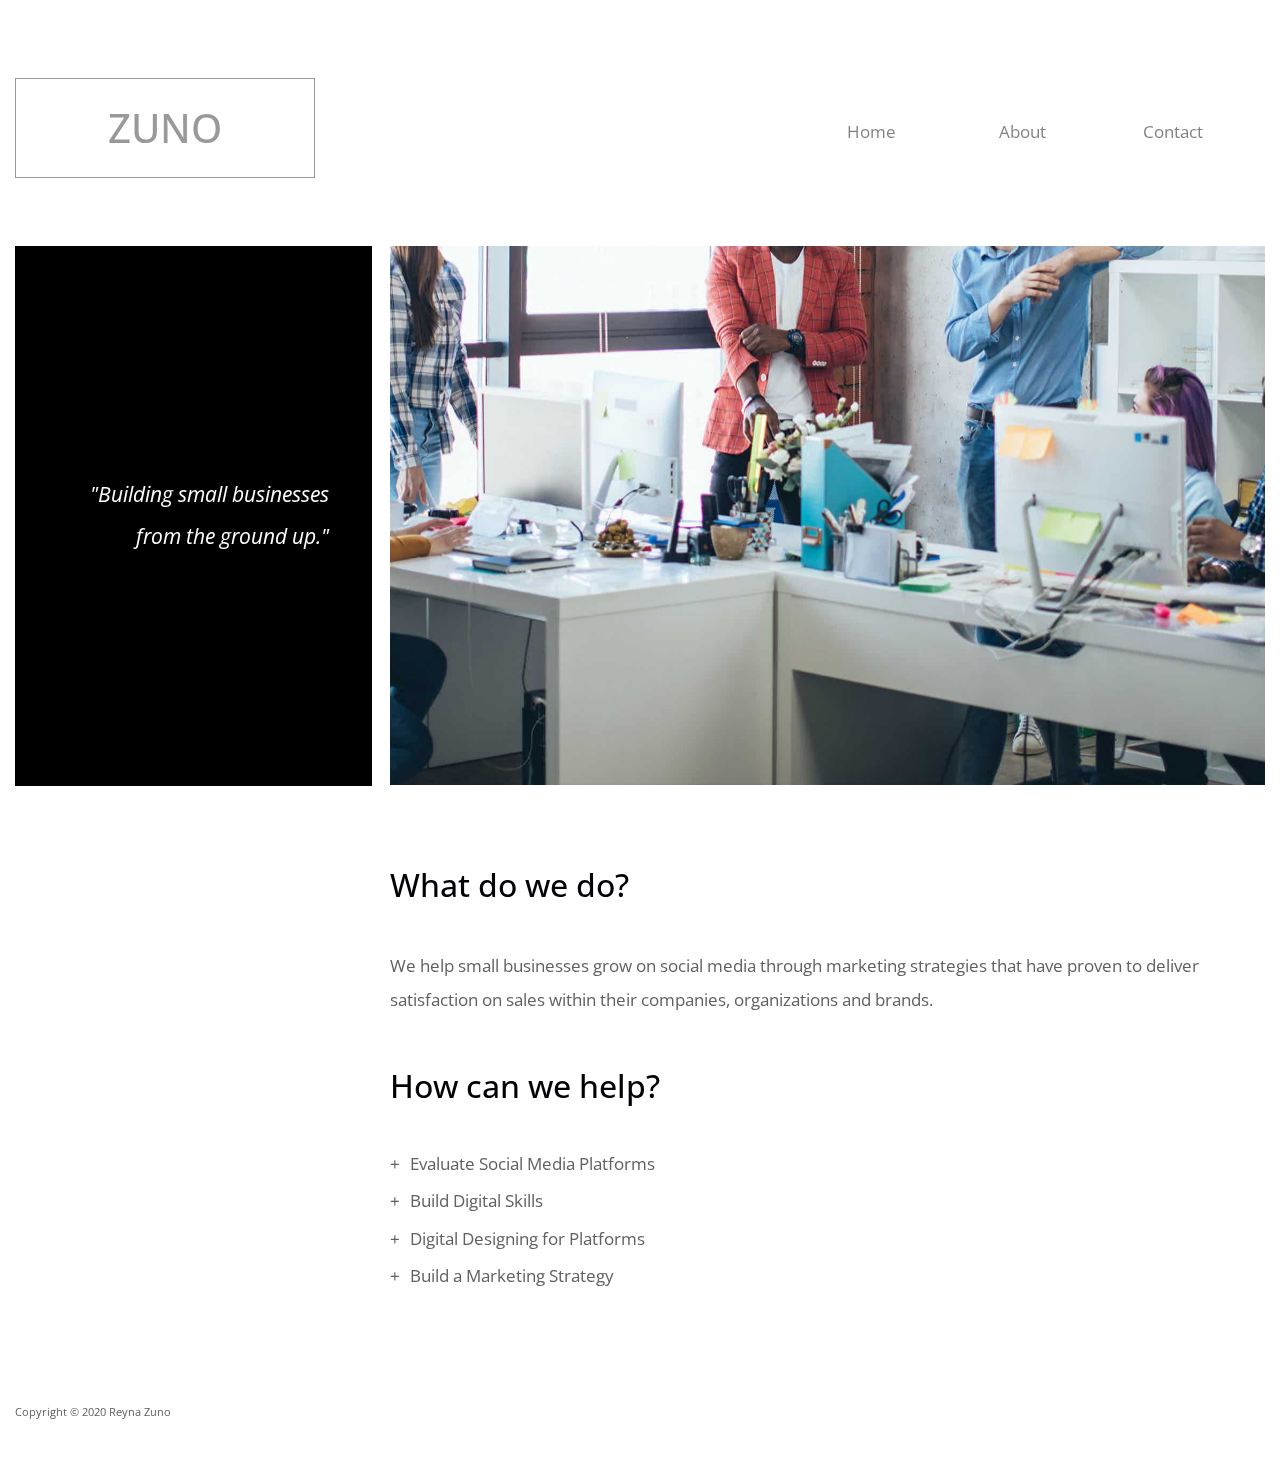
==== commit 142fb408: "final" ====
--- a/index.html
+++ b/index.html
@@ -76,61 +76,27 @@
         <div class="col-12 tm-page-cols-container">
           <div class="tm-page-col-right">
             <h2 class="tm-text-secondary tm-mb-5">
-              Title
+              What do we do?
             </h2>
             <p class="tm-mb-6">
-              Context
-              
+              We help small businesses grow on social media through marketing strategies 
+              that have proven to deliver satisfaction on sales within their companies, 
+              organizations and brands.
             </p>
-            <p class="mb-0">
-           	 Context
-            </p>
+
+            <h2 class="tm-text-secondary tm-mb-5">
+              How can we help?
+            </h2>
+            <ul class="tm-list-plus">
+              <li>Evaluate Social Media Platforms </li>
+              <li>Build Digital Skills </li>
+              <li>Digital Designing for Platforms</li>
+              <li>Build a Marketing Strategy </li>
+            </ul>
+
           </div>
         </div>
       </section>
-
-      <div class="tm-page-col-right">
-        <div class="row tm-pt-7 tm-pb-6">
-          <div class="col-md-6 tm-home-section-2-left">
-            <div
-              class="img-fluid tm-mb-4 tm-small-parallax"
-              data-parallax="scroll"
-              data-image-src="img/image-1.jpg"></div>
-            <div>
-              <h3 class="tm-text-secondary tm-mb-4">
-                title
-              </h3>
-              <p class="tm-mb-5">
-               context
-              </p>
-              <ul class="tm-list-plus">
-                <li>1</li>
-                <li>2</li>
-                <li>3</li>
-                <li>4</li>
-              </ul>
-            </div>
-          </div>
-          <div class="col-md-6 tm-home-section-2-right">
-            <div
-              class="img-fluid tm-mb-4 tm-small-parallax"
-              data-parallax="scroll"
-              data-image-src="img/image-2.jpg"></div>
-            <div>
-              <h3 class="tm-text-secondary tm-mb-4">
-                title
-              </h3>
-              <p class="tm-section-2-text">
-                context
-              </p>
-              <p>
-               description
-              </p>
-            </div>
-          </div>
-        </div>
-      </div>
-      <!-- row -->
 
       <!-- Page footer -->
       <footer class="row tm-page-footer">
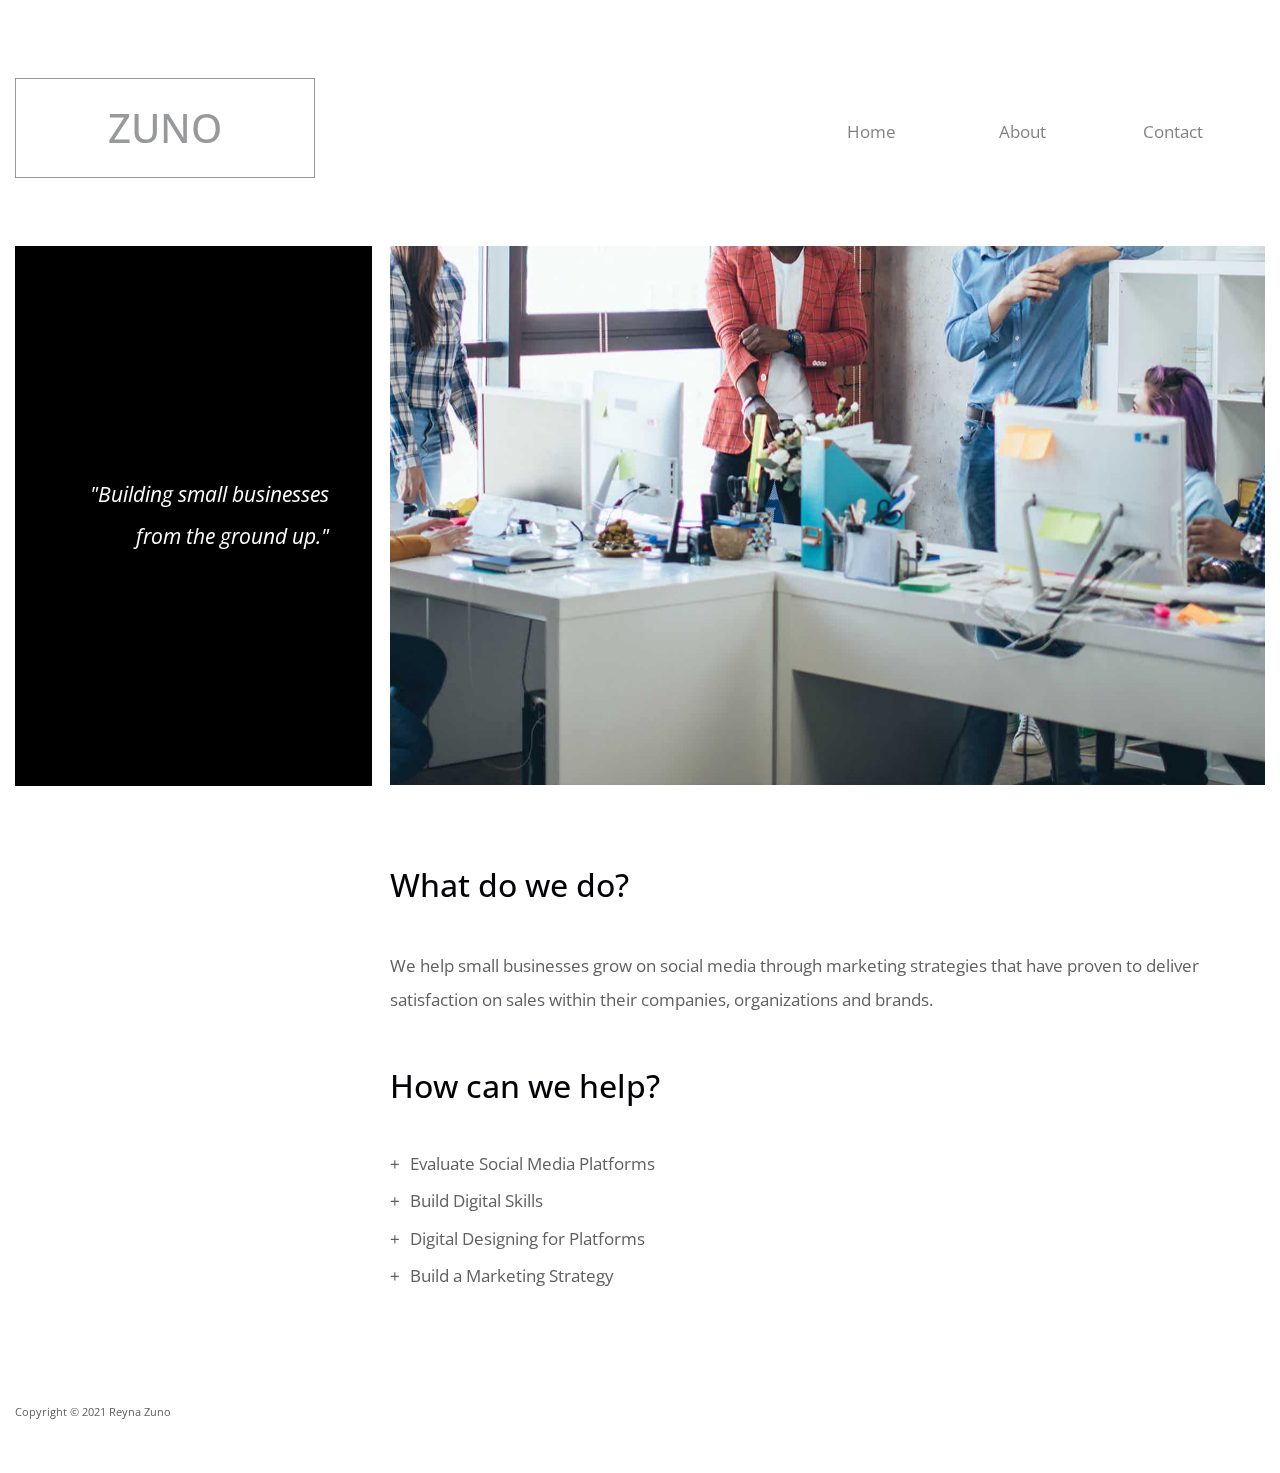
==== commit 39b151eb: "Update index.html" ====
--- a/index.html
+++ b/index.html
@@ -101,7 +101,7 @@
       <!-- Page footer -->
       <footer class="row tm-page-footer">
         <p class="col-12 tm-copyright-text mb-0">
-          Copyright &copy; 2020 Reyna Zuno
+          Copyright &copy; 2021 Reyna Zuno
         </p>
       </footer>
     </div>
@@ -109,4 +109,4 @@
   <script src="js/jquery.js"></script>
   <script src="js/parallax.js"></script>
   </body>
-</html>+</html>
